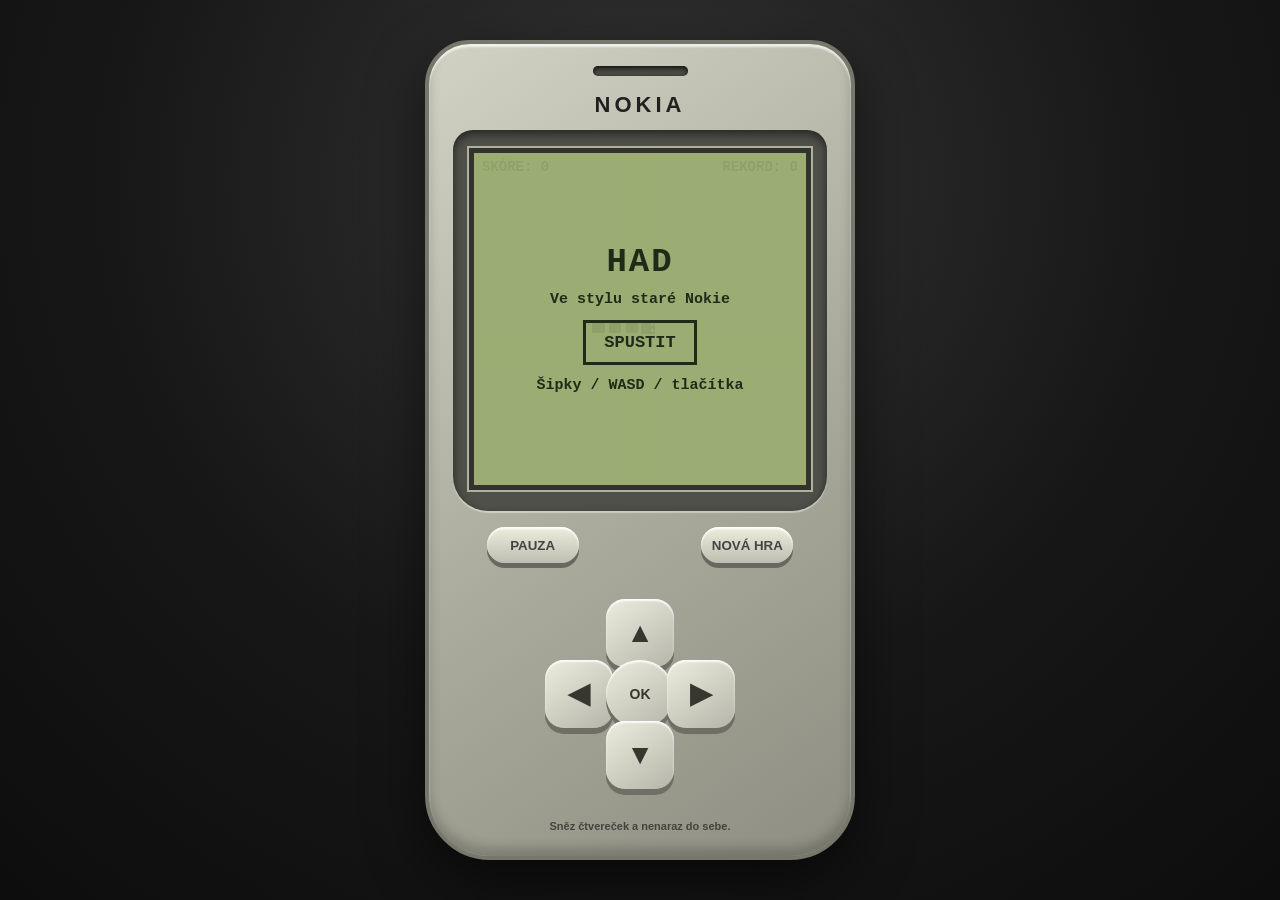
==== index.html @ 5f90bfc3 "Add files via upload" ====
<!DOCTYPE html>
<html lang="cs">
<head>
<meta charset="UTF-8">
<meta name="viewport" content="width=device-width, initial-scale=1.0, maximum-scale=1.0, user-scalable=no">
<title>Nokia Had</title>
<style>
  :root{
    --bg:#1b1b1b;
    --phone:#b8b8aa;
    --phone-dark:#858578;
    --screen:#9dad75;
    --pixel:#1f2b17;
    --btn:#dadad0;
    --btn-shadow:#6f6f65;
  }

  *{box-sizing:border-box;-webkit-tap-highlight-color:transparent}
  html,body{
    margin:0;
    width:100%;
    height:100%;
    background:
      radial-gradient(circle at 50% 20%, #343434 0%, #171717 55%, #0d0d0d 100%);
    font-family:Arial,Helvetica,sans-serif;
    overflow:hidden;
    color:#111;
  }

  body{
    display:flex;
    align-items:center;
    justify-content:center;
    padding:10px;
  }

  .phone{
    width:min(430px, 96vw);
    height:min(820px, 97vh);
    border-radius:45px 45px 65px 65px;
    background:linear-gradient(145deg,#d2d2c4,#a9a99c 55%,#8e8e82);
    box-shadow:
      inset 0 3px 2px rgba(255,255,255,.7),
      inset 0 -8px 12px rgba(0,0,0,.2),
      0 22px 55px rgba(0,0,0,.55);
    border:4px solid #77776c;
    position:relative;
    padding:22px 24px 24px;
    display:flex;
    flex-direction:column;
    align-items:center;
    gap:12px;
  }

  .brand{
    font-weight:900;
    letter-spacing:4px;
    font-size:22px;
    color:#202020;
    margin-top:2px;
  }

  .speaker{
    width:95px;
    height:10px;
    border-radius:10px;
    background:#494943;
    box-shadow:inset 0 2px 4px rgba(0,0,0,.8);
    margin-bottom:2px;
  }

  .screen-shell{
    width:100%;
    background:#50504b;
    border-radius:20px 20px 35px 35px;
    padding:18px 16px 21px;
    box-shadow:
      inset 0 4px 10px rgba(0,0,0,.55),
      0 2px 1px rgba(255,255,255,.4);
  }

  .screen{
    width:100%;
    aspect-ratio:1/1;
    max-height:390px;
    background:var(--screen);
    border:5px solid #31332c;
    box-shadow:
      inset 0 0 18px rgba(34,45,25,.25),
      0 0 0 2px #aeb29c;
    position:relative;
    image-rendering:pixelated;
  }

  canvas{
    width:100%;
    height:100%;
    display:block;
    image-rendering:pixelated;
  }

  .hud{
    position:absolute;
    left:8px;
    right:8px;
    top:6px;
    display:flex;
    justify-content:space-between;
    font-family:"Courier New",monospace;
    font-weight:900;
    color:var(--pixel);
    font-size:14px;
    text-shadow:1px 1px 0 rgba(255,255,255,.18);
    pointer-events:none;
  }

  .overlay{
    position:absolute;
    inset:0;
    display:flex;
    flex-direction:column;
    align-items:center;
    justify-content:center;
    gap:12px;
    background:rgba(157,173,117,.9);
    color:var(--pixel);
    font-family:"Courier New",monospace;
    text-align:center;
    padding:25px;
  }

  .overlay.hidden{display:none}

  .overlay h1{
    margin:0;
    font-size:34px;
    line-height:1;
    letter-spacing:2px;
  }

  .overlay p{
    margin:0;
    font-size:15px;
    font-weight:700;
  }

  .start-btn{
    border:3px solid var(--pixel);
    background:transparent;
    color:var(--pixel);
    font-family:"Courier New",monospace;
    font-weight:900;
    font-size:17px;
    padding:10px 18px;
    cursor:pointer;
  }

  .controls-wrap{
    width:100%;
    flex:1;
    min-height:245px;
    display:flex;
    flex-direction:column;
    justify-content:space-between;
    align-items:center;
    padding-top:4px;
  }

  .softkeys{
    width:82%;
    display:flex;
    justify-content:space-between;
  }

  .softkey{
    width:92px;
    height:36px;
    border-radius:18px;
    border:0;
    background:linear-gradient(#eeeede,#bdbdb1);
    box-shadow:
      0 5px 0 #68685f,
      inset 0 2px 2px rgba(255,255,255,.9);
    font-weight:800;
    color:#444;
    cursor:pointer;
  }

  .dpad{
    width:190px;
    height:190px;
    position:relative;
  }

  .key{
    position:absolute;
    width:68px;
    height:68px;
    border:none;
    border-radius:19px;
    background:linear-gradient(145deg,#ececdf,#b5b5a9);
    box-shadow:
      0 6px 0 var(--btn-shadow),
      inset 0 2px 2px rgba(255,255,255,.9);
    color:#37372f;
    font-size:28px;
    font-weight:900;
    user-select:none;
    cursor:pointer;
    touch-action:manipulation;
  }

  .key:active,.softkey:active{
    transform:translateY(4px);
    box-shadow:
      0 2px 0 var(--btn-shadow),
      inset 0 2px 2px rgba(255,255,255,.9);
  }

  .up{left:61px;top:0}
  .down{left:61px;bottom:0}
  .left{left:0;top:61px}
  .right{right:0;top:61px}
  .center{
    left:61px;
    top:61px;
    border-radius:50%;
    font-size:14px;
  }

  .hint{
    font-size:11px;
    color:#44443d;
    text-align:center;
    font-weight:700;
    margin-top:-4px;
  }

  @media (max-height:700px){
    .phone{
      height:98vh;
      padding:12px 18px 14px;
      gap:7px;
    }
    .brand{font-size:18px}
    .speaker{height:7px}
    .screen-shell{padding:12px 12px 14px}
    .controls-wrap{min-height:205px}
    .dpad{transform:scale(.8);margin-top:-18px;margin-bottom:-18px}
    .softkey{height:30px}
    .hint{font-size:10px}
  }
</style>
</head>
<body>

<div class="phone">
  <div class="speaker"></div>
  <div class="brand">NOKIA</div>

  <div class="screen-shell">
    <div class="screen">
      <canvas id="game" width="300" height="300"></canvas>
      <div class="hud">
        <div>SKÓRE: <span id="score">0</span></div>
        <div>REKORD: <span id="high">0</span></div>
      </div>

      <div class="overlay" id="overlay">
        <h1>HAD</h1>
        <p>Ve stylu staré Nokie</p>
        <button class="start-btn" id="startBtn">SPUSTIT</button>
        <p>Šipky / WASD / tlačítka</p>
      </div>
    </div>
  </div>

  <div class="controls-wrap">
    <div class="softkeys">
      <button class="softkey" id="pauseBtn">PAUZA</button>
      <button class="softkey" id="restartBtn">NOVÁ HRA</button>
    </div>

    <div class="dpad">
      <button class="key up" data-dir="up">▲</button>
      <button class="key left" data-dir="left">◀</button>
      <button class="key center" id="centerBtn">OK</button>
      <button class="key right" data-dir="right">▶</button>
      <button class="key down" data-dir="down">▼</button>
    </div>

    <div class="hint">Sněz čtvereček a nenaraz do sebe.</div>
  </div>
</div>

<script>
(() => {
  const canvas = document.getElementById('game');
  const ctx = canvas.getContext('2d');
  const scoreEl = document.getElementById('score');
  const highEl = document.getElementById('high');
  const overlay = document.getElementById('overlay');
  const startBtn = document.getElementById('startBtn');
  const pauseBtn = document.getElementById('pauseBtn');
  const restartBtn = document.getElementById('restartBtn');
  const centerBtn = document.getElementById('centerBtn');

  const COLS = 20;
  const ROWS = 20;
  const CELL = canvas.width / COLS;
  const BG = '#9dad75';
  const PIXEL = '#1f2b17';

  let snake;
  let dir;
  let nextDir;
  let food;
  let score = 0;
  let high = Number(localStorage.getItem('nokiaSnakeHigh') || 0);
  let running = false;
  let paused = false;
  let timer = null;
  let speed = 145;

  highEl.textContent = high;

  function resetGame() {
    snake = [
      {x: 10, y: 10},
      {x: 9, y: 10},
      {x: 8, y: 10},
      {x: 7, y: 10}
    ];
    dir = {x: 1, y: 0};
    nextDir = {...dir};
    score = 0;
    speed = 145;
    scoreEl.textContent = score;
    placeFood();
    draw();
  }

  function placeFood() {
    let candidate;
    do {
      candidate = {
        x: Math.floor(Math.random() * COLS),
        y: Math.floor(Math.random() * ROWS)
      };
    } while (snake && snake.some(s => s.x === candidate.x && s.y === candidate.y));
    food = candidate;
  }

  function startGame() {
    resetGame();
    running = true;
    paused = false;
    overlay.classList.add('hidden');
    pauseBtn.textContent = 'PAUZA';
    restartLoop();
  }

  function restartLoop() {
    clearInterval(timer);
    timer = setInterval(tick, speed);
  }

  function tick() {
    if (!running || paused) return;

    dir = nextDir;
    const head = {
      x: snake[0].x + dir.x,
      y: snake[0].y + dir.y
    };

    // Klasický Nokia styl: náraz do zdi = konec.
    if (head.x < 0 || head.x >= COLS || head.y < 0 || head.y >= ROWS) {
      return gameOver();
    }

    // Je dovoleno vstoupit na poslední článek ocasu, pokud se právě neposouváme s růstem.
    const eating = head.x === food.x && head.y === food.y;
    const bodyToCheck = eating ? snake : snake.slice(0, -1);

    if (bodyToCheck.some(s => s.x === head.x && s.y === head.y)) {
      return gameOver();
    }

    snake.unshift(head);

    if (eating) {
      score += 10;
      scoreEl.textContent = score;
      placeFood();

      const newSpeed = Math.max(65, 145 - Math.floor(score / 50) * 8);
      if (newSpeed !== speed) {
        speed = newSpeed;
        restartLoop();
      }
    } else {
      snake.pop();
    }

    draw();
  }

  function gameOver() {
    running = false;
    clearInterval(timer);

    if (score > high) {
      high = score;
      localStorage.setItem('nokiaSnakeHigh', high);
      highEl.textContent = high;
    }

    overlay.innerHTML = `
      <h1>KONEC</h1>
      <p>Skóre: ${score}</p>
      <p>Rekord: ${high}</p>
      <button class="start-btn" id="againBtn">ZNOVU</button>
      <p>Stejně jako na Nokii.</p>
    `;
    overlay.classList.remove('hidden');
    document.getElementById('againBtn').addEventListener('click', startGame);
  }

  function togglePause() {
    if (!running) {
      startGame();
      return;
    }
    paused = !paused;
    pauseBtn.textContent = paused ? 'POKRAČOVAT' : 'PAUZA';
  }

  function setDirection(name) {
    const dirs = {
      up: {x:0,y:-1},
      down: {x:0,y:1},
      left: {x:-1,y:0},
      right: {x:1,y:0}
    };
    const wanted = dirs[name];
    if (!wanted) return;

    // zákaz otočení o 180°
    if (wanted.x === -dir.x && wanted.y === -dir.y) return;
    nextDir = wanted;
  }

  function drawPixelRect(x, y, w, h, inset=2) {
    ctx.fillStyle = PIXEL;
    ctx.fillRect(
      x * CELL + inset,
      y * CELL + inset,
      w * CELL - inset * 2,
      h * CELL - inset * 2
    );
  }

  function draw() {
    ctx.fillStyle = BG;
    ctx.fillRect(0, 0, canvas.width, canvas.height);

    // jemný LCD raster
    ctx.strokeStyle = 'rgba(31,43,23,.07)';
    ctx.lineWidth = 1;
    for(let x=0;x<=COLS;x++){
      ctx.beginPath();
      ctx.moveTo(x*CELL,0);
      ctx.lineTo(x*CELL,canvas.height);
      ctx.stroke();
    }
    for(let y=0;y<=ROWS;y++){
      ctx.beginPath();
      ctx.moveTo(0,y*CELL);
      ctx.lineTo(canvas.width,y*CELL);
      ctx.stroke();
    }

    // jídlo
    drawPixelRect(food.x, food.y, 1, 1, 3);

    // had
    snake.forEach((part, i) => {
      const inset = i === 0 ? 1 : 2;
      drawPixelRect(part.x, part.y, 1, 1, inset);
    });

    // oči na hlavě
    const h = snake[0];
    ctx.fillStyle = BG;
    const eye = 2.5;
    if (dir.x === 1) {
      ctx.fillRect(h.x*CELL + CELL-5, h.y*CELL+3, eye, eye);
      ctx.fillRect(h.x*CELL + CELL-5, h.y*CELL+CELL-6, eye, eye);
    } else if (dir.x === -1) {
      ctx.fillRect(h.x*CELL + 2, h.y*CELL+3, eye, eye);
      ctx.fillRect(h.x*CELL + 2, h.y*CELL+CELL-6, eye, eye);
    } else if (dir.y === -1) {
      ctx.fillRect(h.x*CELL + 3, h.y*CELL+2, eye, eye);
      ctx.fillRect(h.x*CELL + CELL-6, h.y*CELL+2, eye, eye);
    } else {
      ctx.fillRect(h.x*CELL + 3, h.y*CELL+CELL-5, eye, eye);
      ctx.fillRect(h.x*CELL + CELL-6, h.y*CELL+CELL-5, eye, eye);
    }
  }

  document.querySelectorAll('[data-dir]').forEach(btn => {
    btn.addEventListener('pointerdown', e => {
      e.preventDefault();
      setDirection(btn.dataset.dir);
    });
  });

  document.addEventListener('keydown', e => {
    const key = e.key.toLowerCase();
    if (['arrowup','w'].includes(key)) setDirection('up');
    else if (['arrowdown','s'].includes(key)) setDirection('down');
    else if (['arrowleft','a'].includes(key)) setDirection('left');
    else if (['arrowright','d'].includes(key)) setDirection('right');
    else if (key === ' ' || key === 'enter') togglePause();
  });

  let touchStartX = 0;
  let touchStartY = 0;

  canvas.addEventListener('touchstart', e => {
    const t = e.changedTouches[0];
    touchStartX = t.clientX;
    touchStartY = t.clientY;
  }, {passive:true});

  canvas.addEventListener('touchend', e => {
    const t = e.changedTouches[0];
    const dx = t.clientX - touchStartX;
    const dy = t.clientY - touchStartY;

    if (Math.max(Math.abs(dx), Math.abs(dy)) < 20) return;

    if (Math.abs(dx) > Math.abs(dy)) {
      setDirection(dx > 0 ? 'right' : 'left');
    } else {
      setDirection(dy > 0 ? 'down' : 'up');
    }
  }, {passive:true});

  startBtn.addEventListener('click', startGame);
  restartBtn.addEventListener('click', startGame);
  pauseBtn.addEventListener('click', togglePause);
  centerBtn.addEventListener('click', togglePause);

  resetGame();
})();
</script>
</body>
</html>
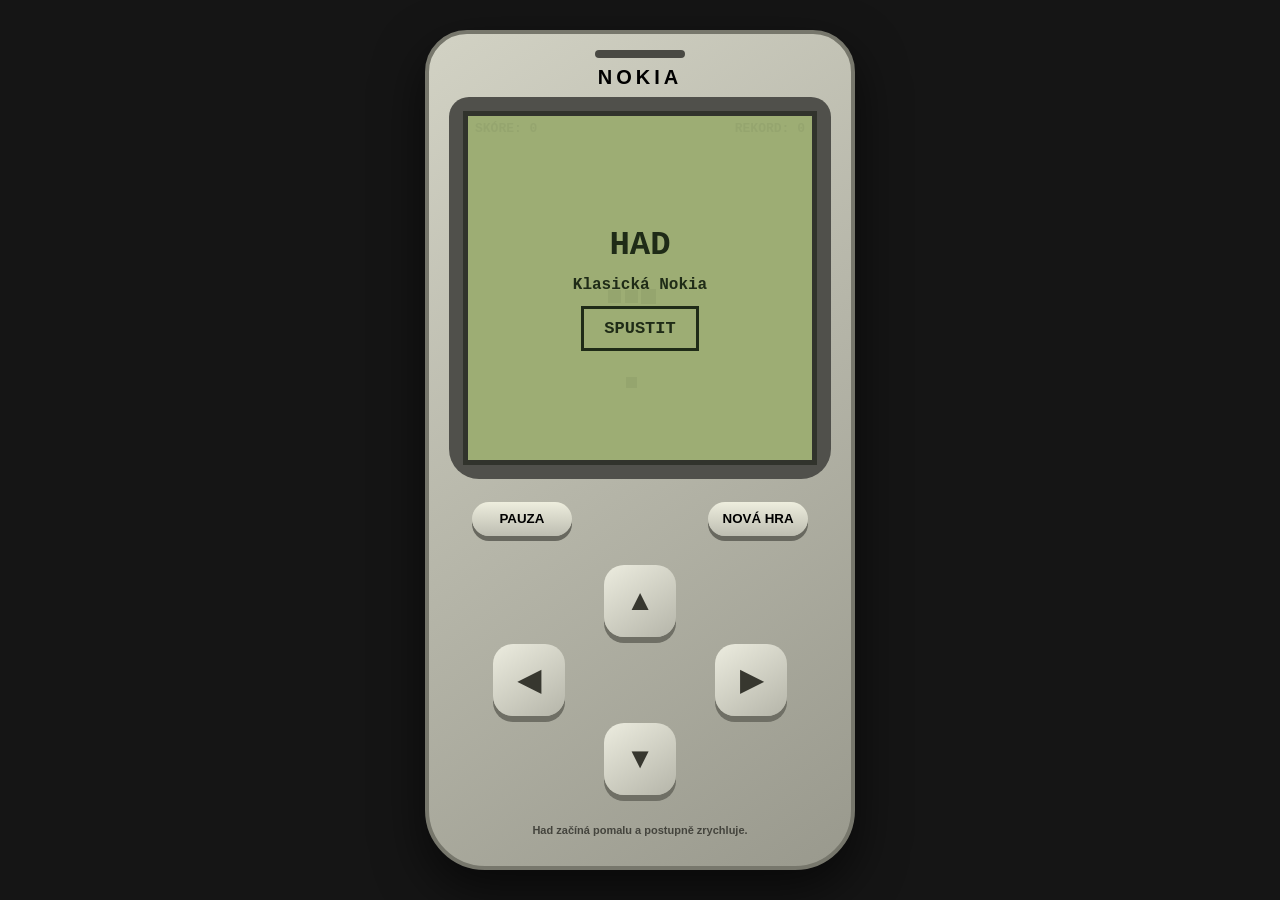
==== commit 8fcdd1c0: "Add files via upload" ====
--- a/index.html
+++ b/index.html
@@ -2,559 +2,75 @@
 <html lang="cs">
 <head>
 <meta charset="UTF-8">
-<meta name="viewport" content="width=device-width, initial-scale=1.0, maximum-scale=1.0, user-scalable=no">
+<meta name="viewport" content="width=device-width,initial-scale=1,maximum-scale=1,user-scalable=no">
 <title>Nokia Had</title>
 <style>
-  :root{
-    --bg:#1b1b1b;
-    --phone:#b8b8aa;
-    --phone-dark:#858578;
-    --screen:#9dad75;
-    --pixel:#1f2b17;
-    --btn:#dadad0;
-    --btn-shadow:#6f6f65;
-  }
-
-  *{box-sizing:border-box;-webkit-tap-highlight-color:transparent}
-  html,body{
-    margin:0;
-    width:100%;
-    height:100%;
-    background:
-      radial-gradient(circle at 50% 20%, #343434 0%, #171717 55%, #0d0d0d 100%);
-    font-family:Arial,Helvetica,sans-serif;
-    overflow:hidden;
-    color:#111;
-  }
-
-  body{
-    display:flex;
-    align-items:center;
-    justify-content:center;
-    padding:10px;
-  }
-
-  .phone{
-    width:min(430px, 96vw);
-    height:min(820px, 97vh);
-    border-radius:45px 45px 65px 65px;
-    background:linear-gradient(145deg,#d2d2c4,#a9a99c 55%,#8e8e82);
-    box-shadow:
-      inset 0 3px 2px rgba(255,255,255,.7),
-      inset 0 -8px 12px rgba(0,0,0,.2),
-      0 22px 55px rgba(0,0,0,.55);
-    border:4px solid #77776c;
-    position:relative;
-    padding:22px 24px 24px;
-    display:flex;
-    flex-direction:column;
-    align-items:center;
-    gap:12px;
-  }
-
-  .brand{
-    font-weight:900;
-    letter-spacing:4px;
-    font-size:22px;
-    color:#202020;
-    margin-top:2px;
-  }
-
-  .speaker{
-    width:95px;
-    height:10px;
-    border-radius:10px;
-    background:#494943;
-    box-shadow:inset 0 2px 4px rgba(0,0,0,.8);
-    margin-bottom:2px;
-  }
-
-  .screen-shell{
-    width:100%;
-    background:#50504b;
-    border-radius:20px 20px 35px 35px;
-    padding:18px 16px 21px;
-    box-shadow:
-      inset 0 4px 10px rgba(0,0,0,.55),
-      0 2px 1px rgba(255,255,255,.4);
-  }
-
-  .screen{
-    width:100%;
-    aspect-ratio:1/1;
-    max-height:390px;
-    background:var(--screen);
-    border:5px solid #31332c;
-    box-shadow:
-      inset 0 0 18px rgba(34,45,25,.25),
-      0 0 0 2px #aeb29c;
-    position:relative;
-    image-rendering:pixelated;
-  }
-
-  canvas{
-    width:100%;
-    height:100%;
-    display:block;
-    image-rendering:pixelated;
-  }
-
-  .hud{
-    position:absolute;
-    left:8px;
-    right:8px;
-    top:6px;
-    display:flex;
-    justify-content:space-between;
-    font-family:"Courier New",monospace;
-    font-weight:900;
-    color:var(--pixel);
-    font-size:14px;
-    text-shadow:1px 1px 0 rgba(255,255,255,.18);
-    pointer-events:none;
-  }
-
-  .overlay{
-    position:absolute;
-    inset:0;
-    display:flex;
-    flex-direction:column;
-    align-items:center;
-    justify-content:center;
-    gap:12px;
-    background:rgba(157,173,117,.9);
-    color:var(--pixel);
-    font-family:"Courier New",monospace;
-    text-align:center;
-    padding:25px;
-  }
-
-  .overlay.hidden{display:none}
-
-  .overlay h1{
-    margin:0;
-    font-size:34px;
-    line-height:1;
-    letter-spacing:2px;
-  }
-
-  .overlay p{
-    margin:0;
-    font-size:15px;
-    font-weight:700;
-  }
-
-  .start-btn{
-    border:3px solid var(--pixel);
-    background:transparent;
-    color:var(--pixel);
-    font-family:"Courier New",monospace;
-    font-weight:900;
-    font-size:17px;
-    padding:10px 18px;
-    cursor:pointer;
-  }
-
-  .controls-wrap{
-    width:100%;
-    flex:1;
-    min-height:245px;
-    display:flex;
-    flex-direction:column;
-    justify-content:space-between;
-    align-items:center;
-    padding-top:4px;
-  }
-
-  .softkeys{
-    width:82%;
-    display:flex;
-    justify-content:space-between;
-  }
-
-  .softkey{
-    width:92px;
-    height:36px;
-    border-radius:18px;
-    border:0;
-    background:linear-gradient(#eeeede,#bdbdb1);
-    box-shadow:
-      0 5px 0 #68685f,
-      inset 0 2px 2px rgba(255,255,255,.9);
-    font-weight:800;
-    color:#444;
-    cursor:pointer;
-  }
-
-  .dpad{
-    width:190px;
-    height:190px;
-    position:relative;
-  }
-
-  .key{
-    position:absolute;
-    width:68px;
-    height:68px;
-    border:none;
-    border-radius:19px;
-    background:linear-gradient(145deg,#ececdf,#b5b5a9);
-    box-shadow:
-      0 6px 0 var(--btn-shadow),
-      inset 0 2px 2px rgba(255,255,255,.9);
-    color:#37372f;
-    font-size:28px;
-    font-weight:900;
-    user-select:none;
-    cursor:pointer;
-    touch-action:manipulation;
-  }
-
-  .key:active,.softkey:active{
-    transform:translateY(4px);
-    box-shadow:
-      0 2px 0 var(--btn-shadow),
-      inset 0 2px 2px rgba(255,255,255,.9);
-  }
-
-  .up{left:61px;top:0}
-  .down{left:61px;bottom:0}
-  .left{left:0;top:61px}
-  .right{right:0;top:61px}
-  .center{
-    left:61px;
-    top:61px;
-    border-radius:50%;
-    font-size:14px;
-  }
-
-  .hint{
-    font-size:11px;
-    color:#44443d;
-    text-align:center;
-    font-weight:700;
-    margin-top:-4px;
-  }
-
-  @media (max-height:700px){
-    .phone{
-      height:98vh;
-      padding:12px 18px 14px;
-      gap:7px;
-    }
-    .brand{font-size:18px}
-    .speaker{height:7px}
-    .screen-shell{padding:12px 12px 14px}
-    .controls-wrap{min-height:205px}
-    .dpad{transform:scale(.8);margin-top:-18px;margin-bottom:-18px}
-    .softkey{height:30px}
-    .hint{font-size:10px}
-  }
+*{box-sizing:border-box;-webkit-tap-highlight-color:transparent}
+html,body{margin:0;width:100%;height:100%;overflow:hidden;background:#151515;font-family:Arial,sans-serif}
+body{display:flex;justify-content:center;align-items:center;padding:8px}
+.phone{width:min(430px,97vw);height:min(840px,98vh);padding:16px 20px;border:4px solid #77776c;border-radius:42px 42px 60px 60px;background:linear-gradient(145deg,#d2d2c4,#99998d);box-shadow:0 20px 50px #0009;display:flex;flex-direction:column;align-items:center;gap:8px}
+.speaker{width:90px;height:8px;background:#494943;border-radius:8px}
+.brand{font-size:20px;font-weight:900;letter-spacing:4px}
+.screen-shell{width:100%;background:#50504b;border-radius:20px 20px 30px 30px;padding:14px}
+.screen{width:100%;aspect-ratio:1;background:#9dad75;border:5px solid #31332c;position:relative;overflow:hidden}
+canvas{width:100%;height:100%;display:block;image-rendering:pixelated}
+.hud{position:absolute;left:7px;right:7px;top:5px;display:flex;justify-content:space-between;font:900 13px "Courier New";color:#1f2b17;pointer-events:none}
+.overlay{position:absolute;inset:0;background:#9dad75eF;display:flex;flex-direction:column;align-items:center;justify-content:center;gap:12px;color:#1f2b17;font-family:"Courier New";text-align:center}
+.overlay.hidden{display:none}.overlay h1{font-size:34px;margin:0}.overlay p{font-weight:bold;margin:0}
+.start{padding:10px 20px;border:3px solid #1f2b17;background:transparent;color:#1f2b17;font:bold 17px "Courier New"}
+.controls{width:100%;flex:1;display:flex;flex-direction:column;align-items:center;justify-content:space-around;min-height:300px}
+.softkeys{width:88%;display:flex;justify-content:space-between}
+.soft{width:100px;height:34px;border:0;border-radius:17px;background:linear-gradient(#eeeede,#bdbdb1);box-shadow:0 5px #68685f;font-weight:bold}
+.dpad{width:330px;height:230px;position:relative}
+.key{position:absolute;width:72px;height:72px;border:0;border-radius:20px;background:linear-gradient(145deg,#ececdf,#b5b5a9);box-shadow:0 6px #6f6f65;color:#37372f;font-size:29px;font-weight:900;touch-action:manipulation}
+.key:active,.soft:active{transform:translateY(4px);box-shadow:0 2px #6f6f65}
+.up{left:129px;top:0}
+.down{left:129px;bottom:0}
+.left{left:18px;top:79px}
+.right{right:18px;top:79px}
+.hint{font-size:11px;font-weight:bold;color:#44443d;text-align:center}
+@media(max-height:730px){
+.phone{padding:9px 15px;gap:4px}.screen-shell{padding:9px}.controls{min-height:235px}.dpad{transform:scale(.82);margin:-12px 0}.soft{height:29px}.hint{font-size:9px}
+}
 </style>
 </head>
 <body>
-
 <div class="phone">
-  <div class="speaker"></div>
-  <div class="brand">NOKIA</div>
-
-  <div class="screen-shell">
-    <div class="screen">
-      <canvas id="game" width="300" height="300"></canvas>
-      <div class="hud">
-        <div>SKÓRE: <span id="score">0</span></div>
-        <div>REKORD: <span id="high">0</span></div>
-      </div>
-
-      <div class="overlay" id="overlay">
-        <h1>HAD</h1>
-        <p>Ve stylu staré Nokie</p>
-        <button class="start-btn" id="startBtn">SPUSTIT</button>
-        <p>Šipky / WASD / tlačítka</p>
-      </div>
-    </div>
-  </div>
-
-  <div class="controls-wrap">
-    <div class="softkeys">
-      <button class="softkey" id="pauseBtn">PAUZA</button>
-      <button class="softkey" id="restartBtn">NOVÁ HRA</button>
-    </div>
-
-    <div class="dpad">
-      <button class="key up" data-dir="up">▲</button>
-      <button class="key left" data-dir="left">◀</button>
-      <button class="key center" id="centerBtn">OK</button>
-      <button class="key right" data-dir="right">▶</button>
-      <button class="key down" data-dir="down">▼</button>
-    </div>
-
-    <div class="hint">Sněz čtvereček a nenaraz do sebe.</div>
-  </div>
+<div class="speaker"></div><div class="brand">NOKIA</div>
+<div class="screen-shell"><div class="screen">
+<canvas id="game" width="300" height="300"></canvas>
+<div class="hud"><span>SKÓRE: <b id="score">0</b></span><span>REKORD: <b id="high">0</b></span></div>
+<div class="overlay" id="overlay"><h1>HAD</h1><p>Klasická Nokia</p><button class="start" id="start">SPUSTIT</button></div>
+</div></div>
+<div class="controls">
+<div class="softkeys"><button class="soft" id="pause">PAUZA</button><button class="soft" id="restart">NOVÁ HRA</button></div>
+<div class="dpad">
+<button class="key up" data-d="up">▲</button>
+<button class="key left" data-d="left">◀</button>
+<button class="key right" data-d="right">▶</button>
+<button class="key down" data-d="down">▼</button>
 </div>
-
+<div class="hint">Had začíná pomalu a postupně zrychluje.</div>
+</div></div>
 <script>
-(() => {
-  const canvas = document.getElementById('game');
-  const ctx = canvas.getContext('2d');
-  const scoreEl = document.getElementById('score');
-  const highEl = document.getElementById('high');
-  const overlay = document.getElementById('overlay');
-  const startBtn = document.getElementById('startBtn');
-  const pauseBtn = document.getElementById('pauseBtn');
-  const restartBtn = document.getElementById('restartBtn');
-  const centerBtn = document.getElementById('centerBtn');
-
-  const COLS = 20;
-  const ROWS = 20;
-  const CELL = canvas.width / COLS;
-  const BG = '#9dad75';
-  const PIXEL = '#1f2b17';
-
-  let snake;
-  let dir;
-  let nextDir;
-  let food;
-  let score = 0;
-  let high = Number(localStorage.getItem('nokiaSnakeHigh') || 0);
-  let running = false;
-  let paused = false;
-  let timer = null;
-  let speed = 145;
-
-  highEl.textContent = high;
-
-  function resetGame() {
-    snake = [
-      {x: 10, y: 10},
-      {x: 9, y: 10},
-      {x: 8, y: 10},
-      {x: 7, y: 10}
-    ];
-    dir = {x: 1, y: 0};
-    nextDir = {...dir};
-    score = 0;
-    speed = 145;
-    scoreEl.textContent = score;
-    placeFood();
-    draw();
-  }
-
-  function placeFood() {
-    let candidate;
-    do {
-      candidate = {
-        x: Math.floor(Math.random() * COLS),
-        y: Math.floor(Math.random() * ROWS)
-      };
-    } while (snake && snake.some(s => s.x === candidate.x && s.y === candidate.y));
-    food = candidate;
-  }
-
-  function startGame() {
-    resetGame();
-    running = true;
-    paused = false;
-    overlay.classList.add('hidden');
-    pauseBtn.textContent = 'PAUZA';
-    restartLoop();
-  }
-
-  function restartLoop() {
-    clearInterval(timer);
-    timer = setInterval(tick, speed);
-  }
-
-  function tick() {
-    if (!running || paused) return;
-
-    dir = nextDir;
-    const head = {
-      x: snake[0].x + dir.x,
-      y: snake[0].y + dir.y
-    };
-
-    // Klasický Nokia styl: náraz do zdi = konec.
-    if (head.x < 0 || head.x >= COLS || head.y < 0 || head.y >= ROWS) {
-      return gameOver();
-    }
-
-    // Je dovoleno vstoupit na poslední článek ocasu, pokud se právě neposouváme s růstem.
-    const eating = head.x === food.x && head.y === food.y;
-    const bodyToCheck = eating ? snake : snake.slice(0, -1);
-
-    if (bodyToCheck.some(s => s.x === head.x && s.y === head.y)) {
-      return gameOver();
-    }
-
-    snake.unshift(head);
-
-    if (eating) {
-      score += 10;
-      scoreEl.textContent = score;
-      placeFood();
-
-      const newSpeed = Math.max(65, 145 - Math.floor(score / 50) * 8);
-      if (newSpeed !== speed) {
-        speed = newSpeed;
-        restartLoop();
-      }
-    } else {
-      snake.pop();
-    }
-
-    draw();
-  }
-
-  function gameOver() {
-    running = false;
-    clearInterval(timer);
-
-    if (score > high) {
-      high = score;
-      localStorage.setItem('nokiaSnakeHigh', high);
-      highEl.textContent = high;
-    }
-
-    overlay.innerHTML = `
-      <h1>KONEC</h1>
-      <p>Skóre: ${score}</p>
-      <p>Rekord: ${high}</p>
-      <button class="start-btn" id="againBtn">ZNOVU</button>
-      <p>Stejně jako na Nokii.</p>
-    `;
-    overlay.classList.remove('hidden');
-    document.getElementById('againBtn').addEventListener('click', startGame);
-  }
-
-  function togglePause() {
-    if (!running) {
-      startGame();
-      return;
-    }
-    paused = !paused;
-    pauseBtn.textContent = paused ? 'POKRAČOVAT' : 'PAUZA';
-  }
-
-  function setDirection(name) {
-    const dirs = {
-      up: {x:0,y:-1},
-      down: {x:0,y:1},
-      left: {x:-1,y:0},
-      right: {x:1,y:0}
-    };
-    const wanted = dirs[name];
-    if (!wanted) return;
-
-    // zákaz otočení o 180°
-    if (wanted.x === -dir.x && wanted.y === -dir.y) return;
-    nextDir = wanted;
-  }
-
-  function drawPixelRect(x, y, w, h, inset=2) {
-    ctx.fillStyle = PIXEL;
-    ctx.fillRect(
-      x * CELL + inset,
-      y * CELL + inset,
-      w * CELL - inset * 2,
-      h * CELL - inset * 2
-    );
-  }
-
-  function draw() {
-    ctx.fillStyle = BG;
-    ctx.fillRect(0, 0, canvas.width, canvas.height);
-
-    // jemný LCD raster
-    ctx.strokeStyle = 'rgba(31,43,23,.07)';
-    ctx.lineWidth = 1;
-    for(let x=0;x<=COLS;x++){
-      ctx.beginPath();
-      ctx.moveTo(x*CELL,0);
-      ctx.lineTo(x*CELL,canvas.height);
-      ctx.stroke();
-    }
-    for(let y=0;y<=ROWS;y++){
-      ctx.beginPath();
-      ctx.moveTo(0,y*CELL);
-      ctx.lineTo(canvas.width,y*CELL);
-      ctx.stroke();
-    }
-
-    // jídlo
-    drawPixelRect(food.x, food.y, 1, 1, 3);
-
-    // had
-    snake.forEach((part, i) => {
-      const inset = i === 0 ? 1 : 2;
-      drawPixelRect(part.x, part.y, 1, 1, inset);
-    });
-
-    // oči na hlavě
-    const h = snake[0];
-    ctx.fillStyle = BG;
-    const eye = 2.5;
-    if (dir.x === 1) {
-      ctx.fillRect(h.x*CELL + CELL-5, h.y*CELL+3, eye, eye);
-      ctx.fillRect(h.x*CELL + CELL-5, h.y*CELL+CELL-6, eye, eye);
-    } else if (dir.x === -1) {
-      ctx.fillRect(h.x*CELL + 2, h.y*CELL+3, eye, eye);
-      ctx.fillRect(h.x*CELL + 2, h.y*CELL+CELL-6, eye, eye);
-    } else if (dir.y === -1) {
-      ctx.fillRect(h.x*CELL + 3, h.y*CELL+2, eye, eye);
-      ctx.fillRect(h.x*CELL + CELL-6, h.y*CELL+2, eye, eye);
-    } else {
-      ctx.fillRect(h.x*CELL + 3, h.y*CELL+CELL-5, eye, eye);
-      ctx.fillRect(h.x*CELL + CELL-6, h.y*CELL+CELL-5, eye, eye);
-    }
-  }
-
-  document.querySelectorAll('[data-dir]').forEach(btn => {
-    btn.addEventListener('pointerdown', e => {
-      e.preventDefault();
-      setDirection(btn.dataset.dir);
-    });
-  });
-
-  document.addEventListener('keydown', e => {
-    const key = e.key.toLowerCase();
-    if (['arrowup','w'].includes(key)) setDirection('up');
-    else if (['arrowdown','s'].includes(key)) setDirection('down');
-    else if (['arrowleft','a'].includes(key)) setDirection('left');
-    else if (['arrowright','d'].includes(key)) setDirection('right');
-    else if (key === ' ' || key === 'enter') togglePause();
-  });
-
-  let touchStartX = 0;
-  let touchStartY = 0;
-
-  canvas.addEventListener('touchstart', e => {
-    const t = e.changedTouches[0];
-    touchStartX = t.clientX;
-    touchStartY = t.clientY;
-  }, {passive:true});
-
-  canvas.addEventListener('touchend', e => {
-    const t = e.changedTouches[0];
-    const dx = t.clientX - touchStartX;
-    const dy = t.clientY - touchStartY;
-
-    if (Math.max(Math.abs(dx), Math.abs(dy)) < 20) return;
-
-    if (Math.abs(dx) > Math.abs(dy)) {
-      setDirection(dx > 0 ? 'right' : 'left');
-    } else {
-      setDirection(dy > 0 ? 'down' : 'up');
-    }
-  }, {passive:true});
-
-  startBtn.addEventListener('click', startGame);
-  restartBtn.addEventListener('click', startGame);
-  pauseBtn.addEventListener('click', togglePause);
-  centerBtn.addEventListener('click', togglePause);
-
-  resetGame();
+(()=>{
+const c=document.getElementById("game"),x=c.getContext("2d"),S=20,C=c.width/S;
+const scoreE=document.getElementById("score"),highE=document.getElementById("high"),ov=document.getElementById("overlay");
+let snake,dir,next,food,score=0,high=+(localStorage.nokiaSnakeHigh||0),run=false,pause=false,timer,speed=420;
+highE.textContent=high;
+function foodNew(){do{food={x:Math.floor(Math.random()*S),y:Math.floor(Math.random()*S)}}while(snake.some(p=>p.x===food.x&&p.y===food.y))}
+function reset(){snake=[{x:10,y:10},{x:9,y:10},{x:8,y:10}];dir={x:1,y:0};next={...dir};score=0;speed=420;scoreE.textContent=0;foodNew();draw()}
+function loop(){clearInterval(timer);timer=setInterval(tick,speed)}
+function start(){reset();run=true;pause=false;ov.classList.add("hidden");document.getElementById("pause").textContent="PAUZA";loop()}
+function tick(){if(!run||pause)return;dir=next;let h={x:snake[0].x+dir.x,y:snake[0].y+dir.y};if(h.x<0||h.x>=S||h.y<0||h.y>=S)return over();let eat=h.x===food.x&&h.y===food.y,body=eat?snake:snake.slice(0,-1);if(body.some(p=>p.x===h.x&&p.y===h.y))return over();snake.unshift(h);if(eat){score+=10;scoreE.textContent=score;foodNew();let ns=Math.max(110,420-Math.floor(score/50)*20);if(ns!==speed){speed=ns;loop()}}else snake.pop();draw()}
+function over(){run=false;clearInterval(timer);if(score>high){high=score;localStorage.nokiaSnakeHigh=high;highE.textContent=high}ov.innerHTML=`<h1>KONEC</h1><p>Skóre: ${score}</p><p>Rekord: ${high}</p><button class="start" id="again">ZNOVU</button>`;ov.classList.remove("hidden");document.getElementById("again").onclick=start}
+function setD(n){let d={up:{x:0,y:-1},down:{x:0,y:1},left:{x:-1,y:0},right:{x:1,y:0}}[n];if(d.x===-dir.x&&d.y===-dir.y)return;next=d}
+function draw(){x.fillStyle="#9dad75";x.fillRect(0,0,c.width,c.height);x.fillStyle="#1f2b17";x.fillRect(food.x*C+3,food.y*C+3,C-6,C-6);snake.forEach((p,i)=>x.fillRect(p.x*C+(i?2:1),p.y*C+(i?2:1),C-(i?4:2),C-(i?4:2)))}
+document.querySelectorAll("[data-d]").forEach(b=>b.onpointerdown=e=>{e.preventDefault();setD(b.dataset.d)});
+document.onkeydown=e=>{let k=e.key.toLowerCase();if(k==="arrowup"||k==="w")setD("up");if(k==="arrowdown"||k==="s")setD("down");if(k==="arrowleft"||k==="a")setD("left");if(k==="arrowright"||k==="d")setD("right")};
+document.getElementById("start").onclick=start;document.getElementById("restart").onclick=start;
+document.getElementById("pause").onclick=()=>{if(!run)return start();pause=!pause;document.getElementById("pause").textContent=pause?"POKRAČOVAT":"PAUZA"};
+reset();
 })();
 </script>
-</body>
-</html>
+</body></html>
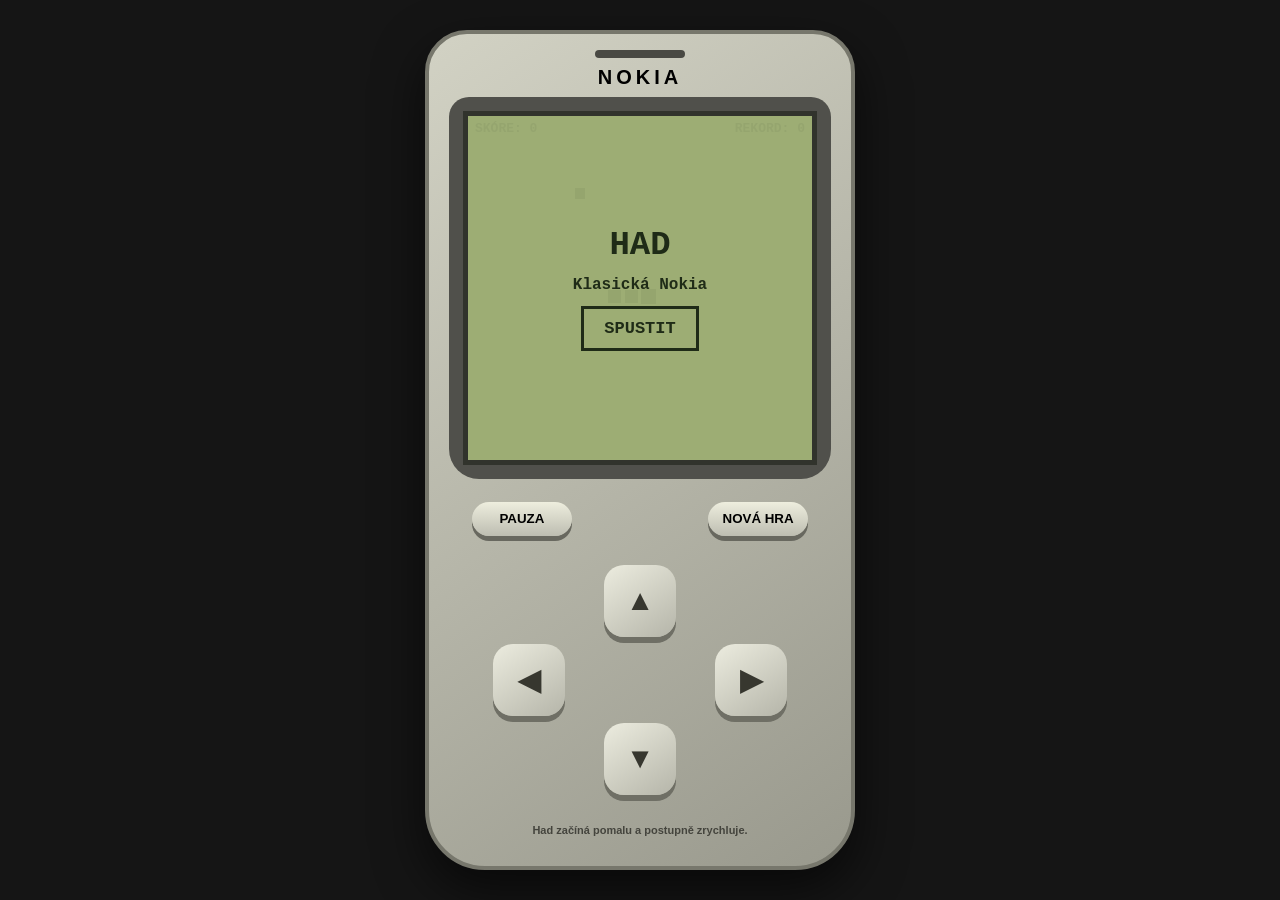
==== commit 257ed57a: "Add files via upload" ====
--- a/index.html
+++ b/index.html
@@ -62,7 +62,7 @@
 function reset(){snake=[{x:10,y:10},{x:9,y:10},{x:8,y:10}];dir={x:1,y:0};next={...dir};score=0;speed=420;scoreE.textContent=0;foodNew();draw()}
 function loop(){clearInterval(timer);timer=setInterval(tick,speed)}
 function start(){reset();run=true;pause=false;ov.classList.add("hidden");document.getElementById("pause").textContent="PAUZA";loop()}
-function tick(){if(!run||pause)return;dir=next;let h={x:snake[0].x+dir.x,y:snake[0].y+dir.y};if(h.x<0||h.x>=S||h.y<0||h.y>=S)return over();let eat=h.x===food.x&&h.y===food.y,body=eat?snake:snake.slice(0,-1);if(body.some(p=>p.x===h.x&&p.y===h.y))return over();snake.unshift(h);if(eat){score+=10;scoreE.textContent=score;foodNew();let ns=Math.max(110,420-Math.floor(score/50)*20);if(ns!==speed){speed=ns;loop()}}else snake.pop();draw()}
+function tick(){if(!run||pause)return;dir=next;let h={x:snake[0].x+dir.x,y:snake[0].y+dir.y};h.x=(h.x+S)%S;h.y=(h.y+S)%S;let eat=h.x===food.x&&h.y===food.y,body=eat?snake:snake.slice(0,-1);if(body.some(p=>p.x===h.x&&p.y===h.y))return over();snake.unshift(h);if(eat){score+=10;scoreE.textContent=score;foodNew();let ns=Math.max(110,420-Math.floor(score/50)*20);if(ns!==speed){speed=ns;loop()}}else snake.pop();draw()}
 function over(){run=false;clearInterval(timer);if(score>high){high=score;localStorage.nokiaSnakeHigh=high;highE.textContent=high}ov.innerHTML=`<h1>KONEC</h1><p>Skóre: ${score}</p><p>Rekord: ${high}</p><button class="start" id="again">ZNOVU</button>`;ov.classList.remove("hidden");document.getElementById("again").onclick=start}
 function setD(n){let d={up:{x:0,y:-1},down:{x:0,y:1},left:{x:-1,y:0},right:{x:1,y:0}}[n];if(d.x===-dir.x&&d.y===-dir.y)return;next=d}
 function draw(){x.fillStyle="#9dad75";x.fillRect(0,0,c.width,c.height);x.fillStyle="#1f2b17";x.fillRect(food.x*C+3,food.y*C+3,C-6,C-6);snake.forEach((p,i)=>x.fillRect(p.x*C+(i?2:1),p.y*C+(i?2:1),C-(i?4:2),C-(i?4:2)))}
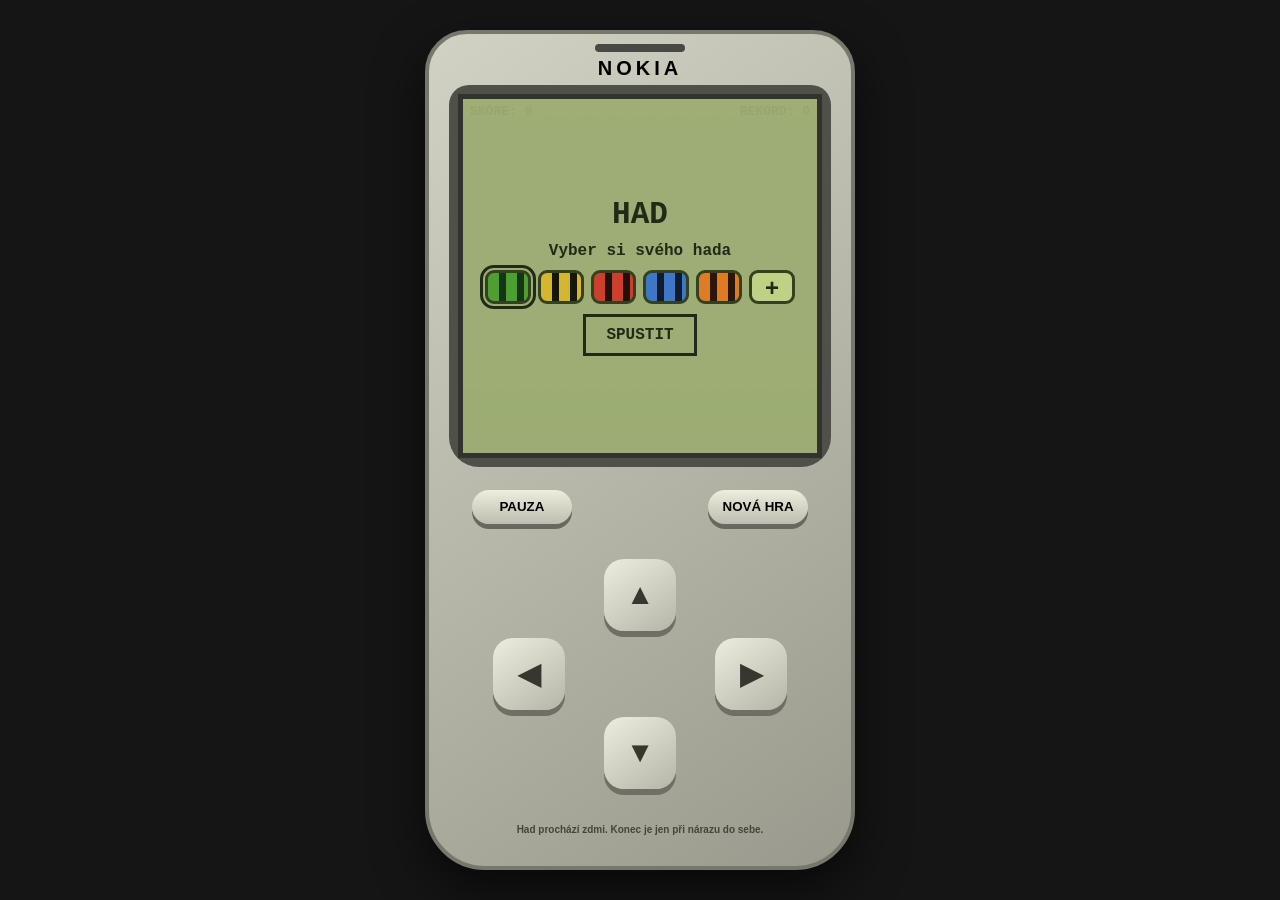
==== commit e8d4cc84: "Add files via upload" ====
--- a/index.html
+++ b/index.html
@@ -1,76 +1,63 @@
-<!DOCTYPE html>
+<!doctype html>
 <html lang="cs">
 <head>
-<meta charset="UTF-8">
-<meta name="viewport" content="width=device-width,initial-scale=1,maximum-scale=1,user-scalable=no">
-<title>Nokia Had</title>
-<style>
-*{box-sizing:border-box;-webkit-tap-highlight-color:transparent}
-html,body{margin:0;width:100%;height:100%;overflow:hidden;background:#151515;font-family:Arial,sans-serif}
-body{display:flex;justify-content:center;align-items:center;padding:8px}
-.phone{width:min(430px,97vw);height:min(840px,98vh);padding:16px 20px;border:4px solid #77776c;border-radius:42px 42px 60px 60px;background:linear-gradient(145deg,#d2d2c4,#99998d);box-shadow:0 20px 50px #0009;display:flex;flex-direction:column;align-items:center;gap:8px}
-.speaker{width:90px;height:8px;background:#494943;border-radius:8px}
-.brand{font-size:20px;font-weight:900;letter-spacing:4px}
-.screen-shell{width:100%;background:#50504b;border-radius:20px 20px 30px 30px;padding:14px}
-.screen{width:100%;aspect-ratio:1;background:#9dad75;border:5px solid #31332c;position:relative;overflow:hidden}
-canvas{width:100%;height:100%;display:block;image-rendering:pixelated}
-.hud{position:absolute;left:7px;right:7px;top:5px;display:flex;justify-content:space-between;font:900 13px "Courier New";color:#1f2b17;pointer-events:none}
-.overlay{position:absolute;inset:0;background:#9dad75eF;display:flex;flex-direction:column;align-items:center;justify-content:center;gap:12px;color:#1f2b17;font-family:"Courier New";text-align:center}
-.overlay.hidden{display:none}.overlay h1{font-size:34px;margin:0}.overlay p{font-weight:bold;margin:0}
-.start{padding:10px 20px;border:3px solid #1f2b17;background:transparent;color:#1f2b17;font:bold 17px "Courier New"}
-.controls{width:100%;flex:1;display:flex;flex-direction:column;align-items:center;justify-content:space-around;min-height:300px}
-.softkeys{width:88%;display:flex;justify-content:space-between}
-.soft{width:100px;height:34px;border:0;border-radius:17px;background:linear-gradient(#eeeede,#bdbdb1);box-shadow:0 5px #68685f;font-weight:bold}
-.dpad{width:330px;height:230px;position:relative}
-.key{position:absolute;width:72px;height:72px;border:0;border-radius:20px;background:linear-gradient(145deg,#ececdf,#b5b5a9);box-shadow:0 6px #6f6f65;color:#37372f;font-size:29px;font-weight:900;touch-action:manipulation}
-.key:active,.soft:active{transform:translateY(4px);box-shadow:0 2px #6f6f65}
-.up{left:129px;top:0}
-.down{left:129px;bottom:0}
-.left{left:18px;top:79px}
-.right{right:18px;top:79px}
-.hint{font-size:11px;font-weight:bold;color:#44443d;text-align:center}
-@media(max-height:730px){
-.phone{padding:9px 15px;gap:4px}.screen-shell{padding:9px}.controls{min-height:235px}.dpad{transform:scale(.82);margin:-12px 0}.soft{height:29px}.hint{font-size:9px}
-}
-</style>
+  <meta charset="utf-8">
+  <meta name="viewport" content="width=device-width,initial-scale=1,maximum-scale=1,user-scalable=no">
+  <title>Nokia Had</title>
+  <link rel="stylesheet" href="styles.css">
 </head>
 <body>
-<div class="phone">
-<div class="speaker"></div><div class="brand">NOKIA</div>
-<div class="screen-shell"><div class="screen">
-<canvas id="game" width="300" height="300"></canvas>
-<div class="hud"><span>SKÓRE: <b id="score">0</b></span><span>REKORD: <b id="high">0</b></span></div>
-<div class="overlay" id="overlay"><h1>HAD</h1><p>Klasická Nokia</p><button class="start" id="start">SPUSTIT</button></div>
-</div></div>
-<div class="controls">
-<div class="softkeys"><button class="soft" id="pause">PAUZA</button><button class="soft" id="restart">NOVÁ HRA</button></div>
-<div class="dpad">
-<button class="key up" data-d="up">▲</button>
-<button class="key left" data-d="left">◀</button>
-<button class="key right" data-d="right">▶</button>
-<button class="key down" data-d="down">▼</button>
-</div>
-<div class="hint">Had začíná pomalu a postupně zrychluje.</div>
-</div></div>
-<script>
-(()=>{
-const c=document.getElementById("game"),x=c.getContext("2d"),S=20,C=c.width/S;
-const scoreE=document.getElementById("score"),highE=document.getElementById("high"),ov=document.getElementById("overlay");
-let snake,dir,next,food,score=0,high=+(localStorage.nokiaSnakeHigh||0),run=false,pause=false,timer,speed=420;
-highE.textContent=high;
-function foodNew(){do{food={x:Math.floor(Math.random()*S),y:Math.floor(Math.random()*S)}}while(snake.some(p=>p.x===food.x&&p.y===food.y))}
-function reset(){snake=[{x:10,y:10},{x:9,y:10},{x:8,y:10}];dir={x:1,y:0};next={...dir};score=0;speed=420;scoreE.textContent=0;foodNew();draw()}
-function loop(){clearInterval(timer);timer=setInterval(tick,speed)}
-function start(){reset();run=true;pause=false;ov.classList.add("hidden");document.getElementById("pause").textContent="PAUZA";loop()}
-function tick(){if(!run||pause)return;dir=next;let h={x:snake[0].x+dir.x,y:snake[0].y+dir.y};h.x=(h.x+S)%S;h.y=(h.y+S)%S;let eat=h.x===food.x&&h.y===food.y,body=eat?snake:snake.slice(0,-1);if(body.some(p=>p.x===h.x&&p.y===h.y))return over();snake.unshift(h);if(eat){score+=10;scoreE.textContent=score;foodNew();let ns=Math.max(110,420-Math.floor(score/50)*20);if(ns!==speed){speed=ns;loop()}}else snake.pop();draw()}
-function over(){run=false;clearInterval(timer);if(score>high){high=score;localStorage.nokiaSnakeHigh=high;highE.textContent=high}ov.innerHTML=`<h1>KONEC</h1><p>Skóre: ${score}</p><p>Rekord: ${high}</p><button class="start" id="again">ZNOVU</button>`;ov.classList.remove("hidden");document.getElementById("again").onclick=start}
-function setD(n){let d={up:{x:0,y:-1},down:{x:0,y:1},left:{x:-1,y:0},right:{x:1,y:0}}[n];if(d.x===-dir.x&&d.y===-dir.y)return;next=d}
-function draw(){x.fillStyle="#9dad75";x.fillRect(0,0,c.width,c.height);x.fillStyle="#1f2b17";x.fillRect(food.x*C+3,food.y*C+3,C-6,C-6);snake.forEach((p,i)=>x.fillRect(p.x*C+(i?2:1),p.y*C+(i?2:1),C-(i?4:2),C-(i?4:2)))}
-document.querySelectorAll("[data-d]").forEach(b=>b.onpointerdown=e=>{e.preventDefault();setD(b.dataset.d)});
-document.onkeydown=e=>{let k=e.key.toLowerCase();if(k==="arrowup"||k==="w")setD("up");if(k==="arrowdown"||k==="s")setD("down");if(k==="arrowleft"||k==="a")setD("left");if(k==="arrowright"||k==="d")setD("right")};
-document.getElementById("start").onclick=start;document.getElementById("restart").onclick=start;
-document.getElementById("pause").onclick=()=>{if(!run)return start();pause=!pause;document.getElementById("pause").textContent=pause?"POKRAČOVAT":"PAUZA"};
-reset();
-})();
-</script>
-</body></html>+<main class="phone">
+  <div class="speaker"></div>
+  <div class="brand">NOKIA</div>
+
+  <section class="screen-shell">
+    <div class="screen">
+      <canvas id="game" width="420" height="420"></canvas>
+      <div class="hud">
+        <span>SKÓRE: <b id="score">0</b></span>
+        <span>REKORD: <b id="high">0</b></span>
+      </div>
+
+      <div class="overlay" id="overlay">
+        <h1>HAD</h1>
+        <p>Vyber si svého hada</p>
+
+        <div class="snake-picker">
+          <button class="skin active" data-skin="green" title="Zelený"></button>
+          <button class="skin yellow" data-skin="yellow" title="Žlutý"></button>
+          <button class="skin red" data-skin="red" title="Červený"></button>
+          <button class="skin blue" data-skin="blue" title="Modrý"></button>
+          <button class="skin orange" data-skin="orange" title="Oranžový"></button>
+          <button class="skin custom" id="customBtn" title="Vlastní">+</button>
+        </div>
+
+        <div id="customPanel" class="custom-panel hidden">
+          <label>Barva těla <input type="color" id="mainColor" value="#4e9f32"></label>
+          <label>Barva vzoru <input type="color" id="patternColor" value="#172b13"></label>
+        </div>
+
+        <button class="start" id="start">SPUSTIT</button>
+      </div>
+    </div>
+  </section>
+
+  <section class="controls">
+    <div class="softkeys">
+      <button class="soft" id="pause">PAUZA</button>
+      <button class="soft" id="restart">NOVÁ HRA</button>
+    </div>
+
+    <div class="dpad">
+      <button class="key up" data-d="up">▲</button>
+      <button class="key left" data-d="left">◀</button>
+      <button class="key right" data-d="right">▶</button>
+      <button class="key down" data-d="down">▼</button>
+    </div>
+
+    <div class="hint">Had prochází zdmi. Konec je jen při nárazu do sebe.</div>
+  </section>
+</main>
+<script src="game.js"></script>
+</body>
+</html>
--- a/styles.css
+++ b/styles.css
@@ -0,0 +1,32 @@
+*{box-sizing:border-box;-webkit-tap-highlight-color:transparent}
+html,body{margin:0;width:100%;height:100%;overflow:hidden;background:#151515;font-family:Arial,sans-serif}
+body{display:flex;justify-content:center;align-items:center;padding:8px}
+.phone{width:min(430px,97vw);height:min(840px,98vh);padding:10px 20px 14px;border:4px solid #77776c;border-radius:42px 42px 60px 60px;background:linear-gradient(145deg,#d2d2c4,#99998d);box-shadow:0 20px 50px #0009;display:flex;flex-direction:column;align-items:center;gap:5px}
+.speaker{width:90px;height:8px;background:#494943;border-radius:8px}
+.brand{font-size:20px;font-weight:900;letter-spacing:4px}
+.screen-shell{width:100%;background:#50504b;border-radius:20px 20px 30px 30px;padding:9px}
+.screen{width:100%;aspect-ratio:1;background:#9dad75;border:5px solid #31332c;position:relative;overflow:hidden;box-shadow:inset 0 0 22px #34422155}
+canvas{width:100%;height:100%;display:block}
+.hud{position:absolute;left:7px;right:7px;top:5px;display:flex;justify-content:space-between;font:900 13px "Courier New";color:#1f2b17;pointer-events:none}
+.overlay{position:absolute;inset:0;background:#9dad75f2;display:flex;flex-direction:column;align-items:center;justify-content:center;gap:10px;color:#1f2b17;font-family:"Courier New";text-align:center;padding:14px}
+.overlay.hidden{display:none}.overlay h1{font-size:31px;margin:0}.overlay p{margin:0;font-weight:bold}
+.start{padding:9px 20px;border:3px solid #1f2b17;background:transparent;color:#1f2b17;font:bold 16px "Courier New"}
+.snake-picker{display:grid;grid-template-columns:repeat(6,1fr);gap:7px;width:min(310px,100%)}
+.skin{height:34px;border:3px solid #33411f;border-radius:9px;background:repeating-linear-gradient(90deg,#4e9f32 0 11px,#173516 11px 18px)}
+.skin.active{outline:3px solid #1f2b17;outline-offset:2px}
+.skin.yellow{background:repeating-linear-gradient(90deg,#d4b62f 0 11px,#15170d 11px 18px)}
+.skin.red{background:repeating-linear-gradient(90deg,#cb3f2c 0 11px,#21100e 11px 18px)}
+.skin.blue{background:repeating-linear-gradient(90deg,#3c78c7 0 11px,#101b2b 11px 18px)}
+.skin.orange{background:repeating-linear-gradient(90deg,#de7b24 0 11px,#29170c 11px 18px)}
+.skin.custom{background:#bfd184;font-size:24px;font-weight:900;color:#1f2b17}
+.custom-panel{display:flex;gap:14px;font-size:11px;font-weight:bold}.custom-panel.hidden{display:none}
+.custom-panel label{display:flex;flex-direction:column;gap:3px}.custom-panel input{width:56px;height:30px;border:2px solid #33411f}
+.controls{width:100%;flex:1;display:flex;flex-direction:column;align-items:center;justify-content:space-around;min-height:300px}
+.softkeys{width:88%;display:flex;justify-content:space-between}
+.soft{width:100px;height:34px;border:0;border-radius:17px;background:linear-gradient(#eeeede,#bdbdb1);box-shadow:0 5px #68685f;font-weight:bold}
+.dpad{width:330px;height:230px;position:relative}
+.key{position:absolute;width:72px;height:72px;border:0;border-radius:20px;background:linear-gradient(145deg,#ececdf,#b5b5a9);box-shadow:0 6px #6f6f65;color:#37372f;font-size:29px;font-weight:900;touch-action:manipulation}
+.key:active,.soft:active{transform:translateY(4px);box-shadow:0 2px #6f6f65}
+.up{left:129px;top:0}.down{left:129px;bottom:0}.left{left:18px;top:79px}.right{right:18px;top:79px}
+.hint{font-size:10px;font-weight:bold;color:#44443d;text-align:center;max-width:330px}
+@media(max-height:730px){.phone{padding:6px 15px;gap:3px}.screen-shell{padding:6px}.controls{min-height:225px}.dpad{transform:scale(.82);margin:-16px 0}.soft{height:29px}.hint{font-size:9px}.overlay{gap:6px;padding:8px}.skin{height:28px}}
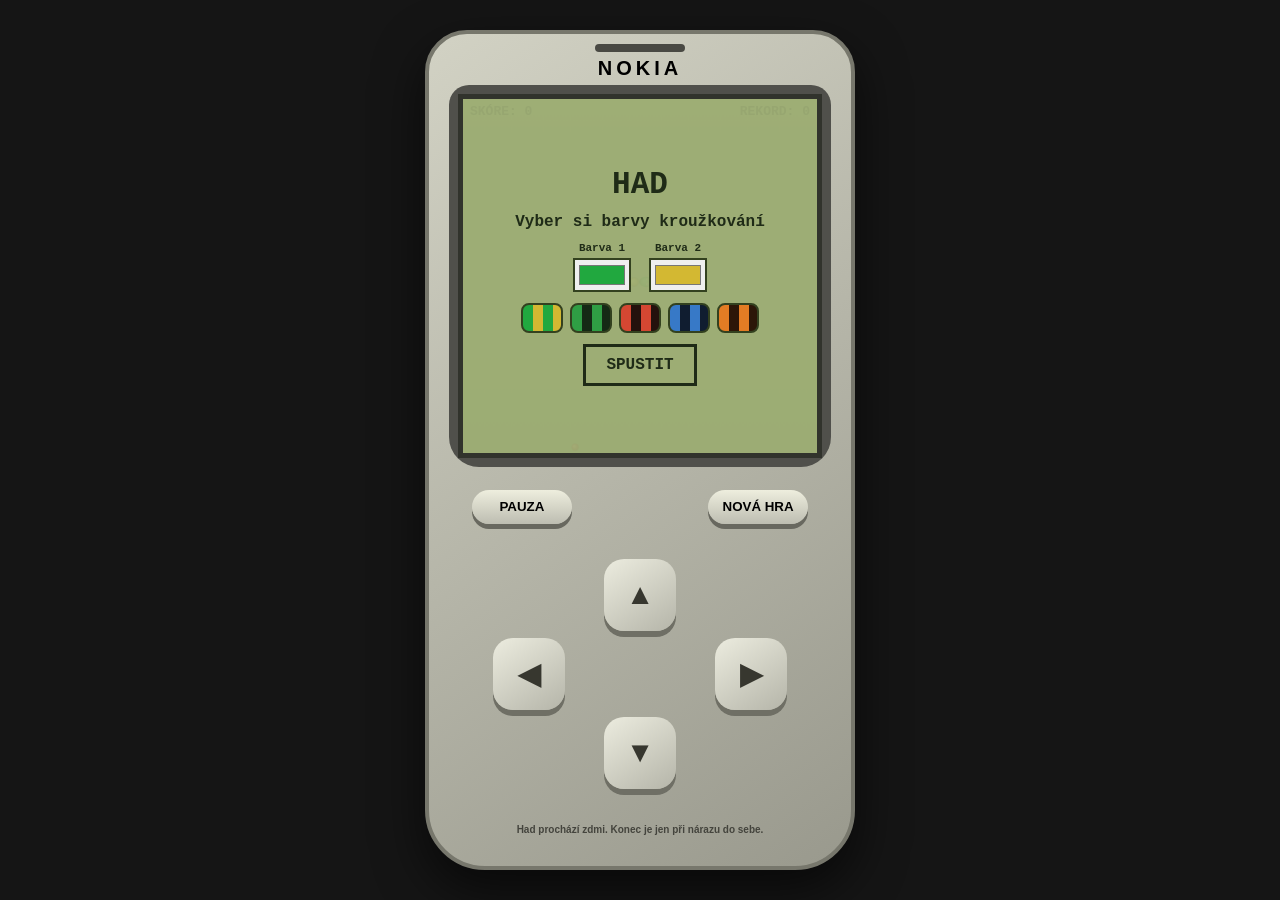
==== commit 1f949f17: "Add files via upload" ====
--- a/index.html
+++ b/index.html
@@ -1,10 +1,10 @@
 <!doctype html>
 <html lang="cs">
 <head>
-  <meta charset="utf-8">
-  <meta name="viewport" content="width=device-width,initial-scale=1,maximum-scale=1,user-scalable=no">
-  <title>Nokia Had</title>
-  <link rel="stylesheet" href="styles.css">
+<meta charset="utf-8">
+<meta name="viewport" content="width=device-width,initial-scale=1,maximum-scale=1,user-scalable=no">
+<title>Nokia Had</title>
+<link rel="stylesheet" href="styles.css">
 </head>
 <body>
 <main class="phone">
@@ -21,22 +21,18 @@
 
       <div class="overlay" id="overlay">
         <h1>HAD</h1>
-        <p>Vyber si svého hada</p>
-
-        <div class="snake-picker">
-          <button class="skin active" data-skin="green" title="Zelený"></button>
-          <button class="skin yellow" data-skin="yellow" title="Žlutý"></button>
-          <button class="skin red" data-skin="red" title="Červený"></button>
-          <button class="skin blue" data-skin="blue" title="Modrý"></button>
-          <button class="skin orange" data-skin="orange" title="Oranžový"></button>
-          <button class="skin custom" id="customBtn" title="Vlastní">+</button>
+        <p>Vyber si barvy kroužkování</p>
+        <div class="colors">
+          <label>Barva 1<input type="color" id="colorA" value="#21a83f"></label>
+          <label>Barva 2<input type="color" id="colorB" value="#d3b832"></label>
         </div>
-
-        <div id="customPanel" class="custom-panel hidden">
-          <label>Barva těla <input type="color" id="mainColor" value="#4e9f32"></label>
-          <label>Barva vzoru <input type="color" id="patternColor" value="#172b13"></label>
+        <div class="presets">
+          <button class="preset p1" data-a="#21a83f" data-b="#d3b832"></button>
+          <button class="preset p2" data-a="#2f9e44" data-b="#152915"></button>
+          <button class="preset p3" data-a="#d44732" data-b="#24110d"></button>
+          <button class="preset p4" data-a="#3779c7" data-b="#101d30"></button>
+          <button class="preset p5" data-a="#e37c24" data-b="#2c1608"></button>
         </div>
-
         <button class="start" id="start">SPUSTIT</button>
       </div>
     </div>
@@ -47,17 +43,15 @@
       <button class="soft" id="pause">PAUZA</button>
       <button class="soft" id="restart">NOVÁ HRA</button>
     </div>
-
     <div class="dpad">
       <button class="key up" data-d="up">▲</button>
       <button class="key left" data-d="left">◀</button>
       <button class="key right" data-d="right">▶</button>
       <button class="key down" data-d="down">▼</button>
     </div>
-
     <div class="hint">Had prochází zdmi. Konec je jen při nárazu do sebe.</div>
   </section>
 </main>
 <script src="game.js"></script>
 </body>
-</html>
+</html>
--- a/styles.css
+++ b/styles.css
@@ -8,19 +8,16 @@
 .screen{width:100%;aspect-ratio:1;background:#9dad75;border:5px solid #31332c;position:relative;overflow:hidden;box-shadow:inset 0 0 22px #34422155}
 canvas{width:100%;height:100%;display:block}
 .hud{position:absolute;left:7px;right:7px;top:5px;display:flex;justify-content:space-between;font:900 13px "Courier New";color:#1f2b17;pointer-events:none}
-.overlay{position:absolute;inset:0;background:#9dad75f2;display:flex;flex-direction:column;align-items:center;justify-content:center;gap:10px;color:#1f2b17;font-family:"Courier New";text-align:center;padding:14px}
+.overlay{position:absolute;inset:0;background:#9dad75f2;display:flex;flex-direction:column;align-items:center;justify-content:center;gap:11px;color:#1f2b17;font-family:"Courier New";text-align:center;padding:14px}
 .overlay.hidden{display:none}.overlay h1{font-size:31px;margin:0}.overlay p{margin:0;font-weight:bold}
 .start{padding:9px 20px;border:3px solid #1f2b17;background:transparent;color:#1f2b17;font:bold 16px "Courier New"}
-.snake-picker{display:grid;grid-template-columns:repeat(6,1fr);gap:7px;width:min(310px,100%)}
-.skin{height:34px;border:3px solid #33411f;border-radius:9px;background:repeating-linear-gradient(90deg,#4e9f32 0 11px,#173516 11px 18px)}
-.skin.active{outline:3px solid #1f2b17;outline-offset:2px}
-.skin.yellow{background:repeating-linear-gradient(90deg,#d4b62f 0 11px,#15170d 11px 18px)}
-.skin.red{background:repeating-linear-gradient(90deg,#cb3f2c 0 11px,#21100e 11px 18px)}
-.skin.blue{background:repeating-linear-gradient(90deg,#3c78c7 0 11px,#101b2b 11px 18px)}
-.skin.orange{background:repeating-linear-gradient(90deg,#de7b24 0 11px,#29170c 11px 18px)}
-.skin.custom{background:#bfd184;font-size:24px;font-weight:900;color:#1f2b17}
-.custom-panel{display:flex;gap:14px;font-size:11px;font-weight:bold}.custom-panel.hidden{display:none}
-.custom-panel label{display:flex;flex-direction:column;gap:3px}.custom-panel input{width:56px;height:30px;border:2px solid #33411f}
+.colors{display:flex;gap:18px}.colors label{display:flex;flex-direction:column;gap:4px;font-size:11px;font-weight:bold}.colors input{width:58px;height:34px;border:2px solid #33411f}
+.presets{display:flex;gap:7px}.preset{width:42px;height:30px;border:2px solid #33411f;border-radius:8px}
+.p1{background:repeating-linear-gradient(90deg,#21a83f 0 10px,#d3b832 10px 20px)}
+.p2{background:repeating-linear-gradient(90deg,#2f9e44 0 10px,#152915 10px 20px)}
+.p3{background:repeating-linear-gradient(90deg,#d44732 0 10px,#24110d 10px 20px)}
+.p4{background:repeating-linear-gradient(90deg,#3779c7 0 10px,#101d30 10px 20px)}
+.p5{background:repeating-linear-gradient(90deg,#e37c24 0 10px,#2c1608 10px 20px)}
 .controls{width:100%;flex:1;display:flex;flex-direction:column;align-items:center;justify-content:space-around;min-height:300px}
 .softkeys{width:88%;display:flex;justify-content:space-between}
 .soft{width:100px;height:34px;border:0;border-radius:17px;background:linear-gradient(#eeeede,#bdbdb1);box-shadow:0 5px #68685f;font-weight:bold}
@@ -29,4 +26,4 @@
 .key:active,.soft:active{transform:translateY(4px);box-shadow:0 2px #6f6f65}
 .up{left:129px;top:0}.down{left:129px;bottom:0}.left{left:18px;top:79px}.right{right:18px;top:79px}
 .hint{font-size:10px;font-weight:bold;color:#44443d;text-align:center;max-width:330px}
-@media(max-height:730px){.phone{padding:6px 15px;gap:3px}.screen-shell{padding:6px}.controls{min-height:225px}.dpad{transform:scale(.82);margin:-16px 0}.soft{height:29px}.hint{font-size:9px}.overlay{gap:6px;padding:8px}.skin{height:28px}}
+@media(max-height:730px){.phone{padding:6px 15px;gap:3px}.screen-shell{padding:6px}.controls{min-height:225px}.dpad{transform:scale(.82);margin:-16px 0}.soft{height:29px}.hint{font-size:9px}.overlay{gap:7px;padding:8px}}
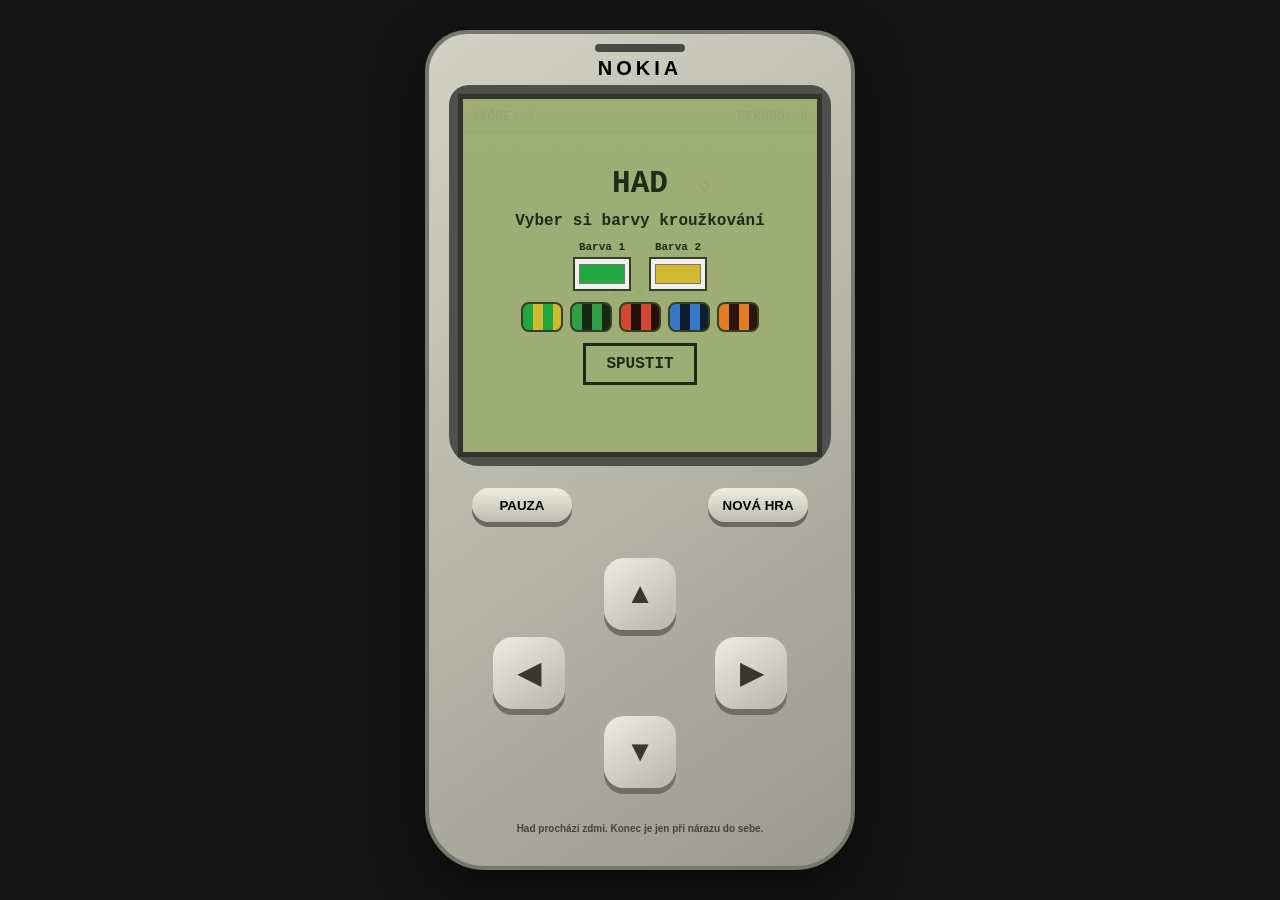
==== commit 2cfbc0b0: "Add files via upload" ====
--- a/index.html
+++ b/index.html
@@ -4,7 +4,67 @@
 <meta charset="utf-8">
 <meta name="viewport" content="width=device-width,initial-scale=1,maximum-scale=1,user-scalable=no">
 <title>Nokia Had</title>
-<link rel="stylesheet" href="styles.css">
+<style>
+*{box-sizing:border-box;-webkit-tap-highlight-color:transparent}
+html,body{margin:0;width:100%;height:100%;overflow:hidden;background:#151515;font-family:Arial,sans-serif}
+body{display:flex;justify-content:center;align-items:center;padding:8px}
+.phone{width:min(430px,97vw);height:min(840px,98vh);padding:10px 20px 14px;border:4px solid #77776c;border-radius:42px 42px 60px 60px;background:linear-gradient(145deg,#d2d2c4,#99998d);box-shadow:0 20px 50px #0009;display:flex;flex-direction:column;align-items:center;gap:5px}
+.speaker{width:90px;height:8px;background:#494943;border-radius:8px}
+.brand{font-size:20px;font-weight:900;letter-spacing:4px}
+.screen-shell{width:100%;background:#50504b;border-radius:20px 20px 30px 30px;padding:9px}
+.screen{
+  width:100%;
+  background:#9dad75;
+  border:5px solid #31332c;
+  position:relative;
+  overflow:hidden;
+  box-shadow:inset 0 0 22px #34422155;
+  display:flex;
+  flex-direction:column
+}
+.playfield{
+  width:100%;
+  aspect-ratio:420/378;
+  position:relative;
+  overflow:hidden;
+  background:linear-gradient(#aabd7d,#8fa667)
+}
+canvas{width:100%;height:100%;display:block}
+.hud{
+  position:relative;
+  z-index:3;
+  height:34px;
+  flex:0 0 34px;
+  padding:7px 9px 5px;
+  display:flex;
+  justify-content:space-between;
+  align-items:center;
+  font:900 13px "Courier New";
+  color:#1f2b17;
+  background:linear-gradient(#afc081,#a4b778);
+  border-bottom:2px solid rgba(31,43,23,.35);
+  pointer-events:none
+}
+.overlay{position:absolute;z-index:10;inset:0;background:#9dad75f2;display:flex;flex-direction:column;align-items:center;justify-content:center;gap:11px;color:#1f2b17;font-family:"Courier New";text-align:center;padding:14px}
+.overlay.hidden{display:none}.overlay h1{font-size:31px;margin:0}.overlay p{margin:0;font-weight:bold}
+.start{padding:9px 20px;border:3px solid #1f2b17;background:transparent;color:#1f2b17;font:bold 16px "Courier New"}
+.colors{display:flex;gap:18px}.colors label{display:flex;flex-direction:column;gap:4px;font-size:11px;font-weight:bold}.colors input{width:58px;height:34px;border:2px solid #33411f}
+.presets{display:flex;gap:7px}.preset{width:42px;height:30px;border:2px solid #33411f;border-radius:8px}
+.p1{background:repeating-linear-gradient(90deg,#21a83f 0 10px,#d3b832 10px 20px)}
+.p2{background:repeating-linear-gradient(90deg,#2f9e44 0 10px,#152915 10px 20px)}
+.p3{background:repeating-linear-gradient(90deg,#d44732 0 10px,#24110d 10px 20px)}
+.p4{background:repeating-linear-gradient(90deg,#3779c7 0 10px,#101d30 10px 20px)}
+.p5{background:repeating-linear-gradient(90deg,#e37c24 0 10px,#2c1608 10px 20px)}
+.controls{width:100%;flex:1;display:flex;flex-direction:column;align-items:center;justify-content:space-around;min-height:300px}
+.softkeys{width:88%;display:flex;justify-content:space-between}
+.soft{width:100px;height:34px;border:0;border-radius:17px;background:linear-gradient(#eeeede,#bdbdb1);box-shadow:0 5px #68685f;font-weight:bold}
+.dpad{width:330px;height:230px;position:relative}
+.key{position:absolute;width:72px;height:72px;border:0;border-radius:20px;background:linear-gradient(145deg,#ececdf,#b5b5a9);box-shadow:0 6px #6f6f65;color:#37372f;font-size:29px;font-weight:900;touch-action:manipulation}
+.key:active,.soft:active{transform:translateY(4px);box-shadow:0 2px #6f6f65}
+.up{left:129px;top:0}.down{left:129px;bottom:0}.left{left:18px;top:79px}.right{right:18px;top:79px}
+.hint{font-size:10px;font-weight:bold;color:#44443d;text-align:center;max-width:330px}
+@media(max-height:730px){.phone{padding:6px 15px;gap:3px}.screen-shell{padding:6px}.controls{min-height:225px}.dpad{transform:scale(.82);margin:-16px 0}.soft{height:29px}.hint{font-size:9px}.overlay{gap:7px;padding:8px}}
+</style>
 </head>
 <body>
 <main class="phone">
@@ -13,10 +73,12 @@
 
   <section class="screen-shell">
     <div class="screen">
-      <canvas id="game" width="420" height="420"></canvas>
       <div class="hud">
         <span>SKÓRE: <b id="score">0</b></span>
         <span>REKORD: <b id="high">0</b></span>
+      </div>
+      <div class="playfield">
+        <canvas id="game" width="420" height="378"></canvas>
       </div>
 
       <div class="overlay" id="overlay">
@@ -52,6 +114,57 @@
     <div class="hint">Had prochází zdmi. Konec je jen při nárazu do sebe.</div>
   </section>
 </main>
-<script src="game.js"></script>
+<script>
+(()=>{
+const c=document.getElementById("game"),x=c.getContext("2d"),scoreE=document.getElementById("score"),highE=document.getElementById("high"),ov=document.getElementById("overlay");
+const COLS=30,ROWS=27,C=c.width/COLS;
+let snake,dir,next,food,score=0,high=+(localStorage.nokiaSnakeHigh||0),run=false,paused=false,timer,speed=420;
+let colorA=localStorage.snakeColorA||"#21a83f",colorB=localStorage.snakeColorB||"#d3b832";
+const aI=document.getElementById("colorA"),bI=document.getElementById("colorB");
+aI.value=colorA;bI.value=colorB;highE.textContent=high;
+
+function shade(hex,amt){const n=parseInt(hex.slice(1),16),r=Math.max(0,Math.min(255,(n>>16)+amt)),g=Math.max(0,Math.min(255,((n>>8)&255)+amt)),b=Math.max(0,Math.min(255,(n&255)+amt));return `rgb(${r},${g},${b})`}
+function reset(){snake=[{x:15,y:13,bulge:0},{x:14,y:13,bulge:0},{x:13,y:13,bulge:0},{x:12,y:13,bulge:0}];dir={x:1,y:0};next={...dir};score=0;speed=420;scoreE.textContent=0;placeFood();draw()}
+function placeFood(){do{food={x:1+Math.floor(Math.random()*(COLS-2)),y:1+Math.floor(Math.random()*(ROWS-2))}}while(snake.some(p=>p.x===food.x&&p.y===food.y))}
+function start(){reset();run=true;paused=false;ov.classList.add("hidden");document.getElementById("pause").textContent="PAUZA";loop()}
+function loop(){clearInterval(timer);timer=setInterval(tick,speed)}
+function tick(){if(!run||paused)return;dir=next;const h={x:(snake[0].x+dir.x+COLS)%COLS,y:(snake[0].y+dir.y+ROWS)%ROWS,bulge:0};const eat=h.x===food.x&&h.y===food.y,check=eat?snake:snake.slice(0,-1);if(check.some(p=>p.x===h.x&&p.y===h.y))return over();snake.unshift(h);if(eat){snake[0].bulge=1;score+=10;scoreE.textContent=score;placeFood();const ns=Math.max(115,420-Math.floor(score/50)*18);if(ns!==speed){speed=ns;loop()}}else snake.pop();draw()}
+function over(){run=false;clearInterval(timer);if(score>high){high=score;localStorage.nokiaSnakeHigh=high;highE.textContent=high}ov.innerHTML=`<h1>KONEC</h1><p>Skóre: ${score}</p><p>Rekord: ${high}</p><button class="start" id="again">ZNOVU</button>`;ov.classList.remove("hidden");document.getElementById("again").onclick=start}
+function draw(){const bg=x.createLinearGradient(0,0,0,c.height);bg.addColorStop(0,"#aabd7d");bg.addColorStop(1,"#8fa667");x.fillStyle=bg;x.fillRect(0,0,c.width,c.height);drawFood();for(let i=snake.length-1;i>=0;i--)drawPart(snake[i],i);drawHead()}
+function drawFood(){
+  const cx=food.x*C+C/2,cy=food.y*C+C/2,r=C*.40;
+  x.save();
+  x.shadowColor="rgba(255,255,255,.75)";
+  x.shadowBlur=C*.28;
+  const g=x.createRadialGradient(cx-r*.35,cy-r*.38,1,cx,cy,r);
+  g.addColorStop(0,"#fff7b0");
+  g.addColorStop(.18,"#ff6d55");
+  g.addColorStop(.55,"#e12819");
+  g.addColorStop(1,"#681006");
+  x.fillStyle=g;
+  x.beginPath();
+  x.arc(cx,cy,r,0,Math.PI*2);
+  x.fill();
+  x.shadowBlur=0;
+  x.strokeStyle="#24130d";
+  x.lineWidth=Math.max(1.5,C*.10);
+  x.stroke();
+  x.fillStyle="#fff";
+  x.beginPath();
+  x.arc(cx-r*.25,cy-r*.28,r*.14,0,Math.PI*2);
+  x.fill();
+  x.restore();
+}
+function drawPart(p,i){const baseColor=i%2===0?colorA:colorB,cx=p.x*C+C/2,cy=p.y*C+C/2,r=C*.39*(p.bulge?1.48:1),g=x.createRadialGradient(cx-r*.3,cy-r*.3,1,cx,cy,r);g.addColorStop(0,shade(baseColor,55));g.addColorStop(.55,baseColor);g.addColorStop(1,shade(baseColor,-65));x.fillStyle=g;x.beginPath();x.arc(cx,cy,r,0,Math.PI*2);x.fill();x.strokeStyle="rgba(0,0,0,.25)";x.stroke()}
+function drawHead(){const h=snake[0],cx=h.x*C+C/2,cy=h.y*C+C/2,a=Math.atan2(dir.y,dir.x),rx=C*.57,ry=C*.44,g=x.createRadialGradient(-rx*.2,-ry*.2,1,0,0,rx);x.save();x.translate(cx,cy);x.rotate(a);g.addColorStop(0,shade(colorA,55));g.addColorStop(.6,colorA);g.addColorStop(1,shade(colorA,-70));x.fillStyle=g;x.beginPath();x.ellipse(0,0,rx,ry,0,0,Math.PI*2);x.fill();x.fillStyle="#f5f2d5";for(const sy of[-1,1]){x.beginPath();x.arc(rx*.22,sy*ry*.48,C*.10,0,Math.PI*2);x.fill()}x.fillStyle="#111";for(const sy of[-1,1]){x.beginPath();x.arc(rx*.27,sy*ry*.48,C*.052,0,Math.PI*2);x.fill()}x.strokeStyle="#b51d22";x.lineWidth=1.2;x.beginPath();x.moveTo(rx*.82,0);x.lineTo(rx*1.2,0);x.lineTo(rx*1.37,-C*.09);x.moveTo(rx*1.2,0);x.lineTo(rx*1.37,C*.09);x.stroke();x.restore()}
+function setD(name){const d={up:{x:0,y:-1},down:{x:0,y:1},left:{x:-1,y:0},right:{x:1,y:0}}[name];if(!d||d.x===-dir.x&&d.y===-dir.y)return;next=d}
+document.querySelectorAll("[data-d]").forEach(btn=>btn.onpointerdown=e=>{e.preventDefault();setD(btn.dataset.d)});
+document.onkeydown=e=>{const k=e.key.toLowerCase();if(k==="arrowup"||k==="w")setD("up");if(k==="arrowdown"||k==="s")setD("down");if(k==="arrowleft"||k==="a")setD("left");if(k==="arrowright"||k==="d")setD("right")};
+document.getElementById("start").onclick=start;document.getElementById("restart").onclick=start;document.getElementById("pause").onclick=()=>{if(!run)return start();paused=!paused;document.getElementById("pause").textContent=paused?"POKRAČOVAT":"PAUZA"};
+aI.oninput=()=>{colorA=aI.value;localStorage.snakeColorA=colorA;draw()};bI.oninput=()=>{colorB=bI.value;localStorage.snakeColorB=colorB;draw()};
+document.querySelectorAll(".preset").forEach(btn=>btn.onclick=()=>{colorA=btn.dataset.a;colorB=btn.dataset.b;aI.value=colorA;bI.value=colorB;localStorage.snakeColorA=colorA;localStorage.snakeColorB=colorB;draw()});
+reset();
+})();
+</script>
 </body>
 </html>
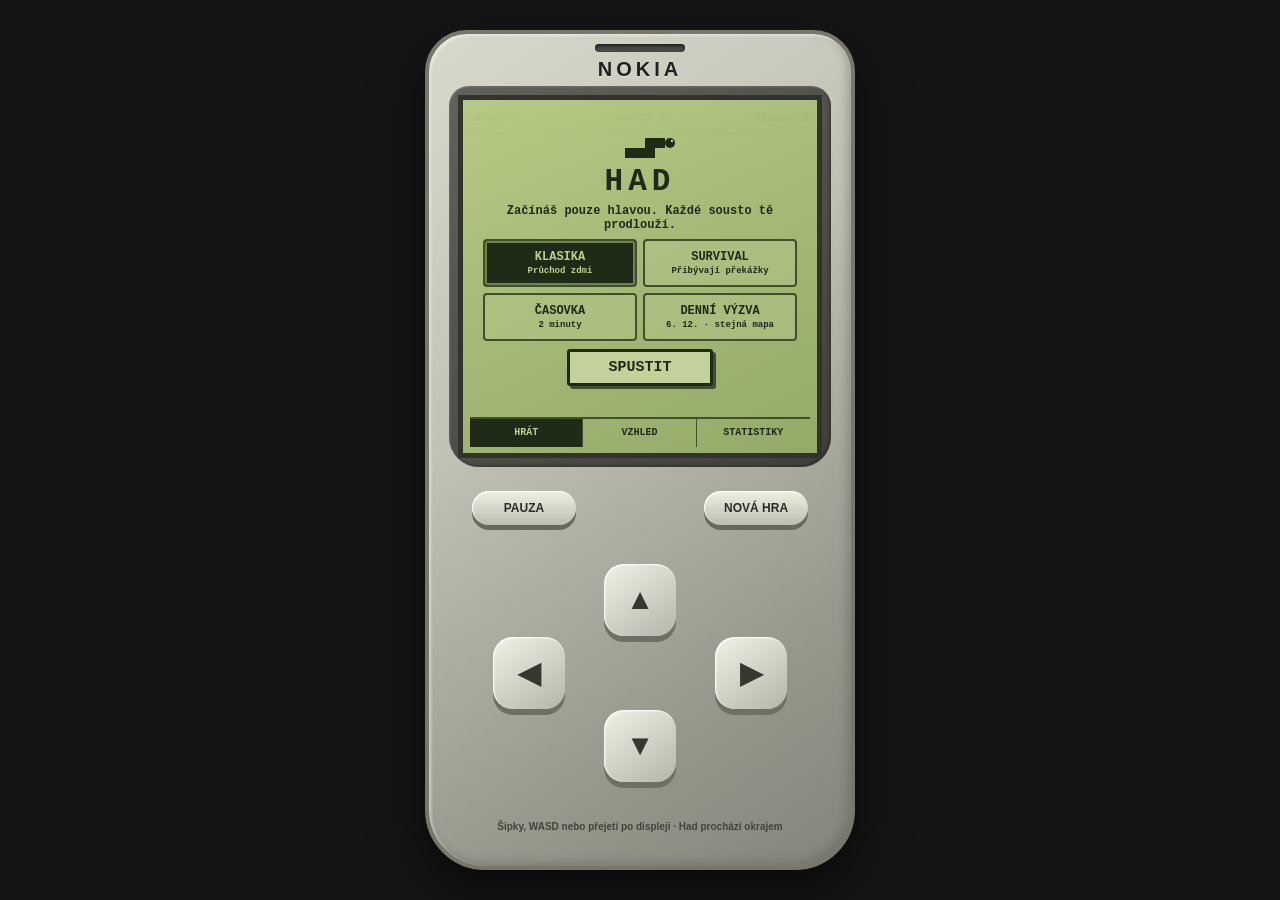
==== commit 70389674: "Add files via upload" ====
--- a/index.html
+++ b/index.html
@@ -1,170 +1,138 @@
 <!doctype html>
 <html lang="cs">
 <head>
-<meta charset="utf-8">
-<meta name="viewport" content="width=device-width,initial-scale=1,maximum-scale=1,user-scalable=no">
-<title>Nokia Had</title>
-<style>
-*{box-sizing:border-box;-webkit-tap-highlight-color:transparent}
-html,body{margin:0;width:100%;height:100%;overflow:hidden;background:#151515;font-family:Arial,sans-serif}
-body{display:flex;justify-content:center;align-items:center;padding:8px}
-.phone{width:min(430px,97vw);height:min(840px,98vh);padding:10px 20px 14px;border:4px solid #77776c;border-radius:42px 42px 60px 60px;background:linear-gradient(145deg,#d2d2c4,#99998d);box-shadow:0 20px 50px #0009;display:flex;flex-direction:column;align-items:center;gap:5px}
-.speaker{width:90px;height:8px;background:#494943;border-radius:8px}
-.brand{font-size:20px;font-weight:900;letter-spacing:4px}
-.screen-shell{width:100%;background:#50504b;border-radius:20px 20px 30px 30px;padding:9px}
-.screen{
-  width:100%;
-  background:#9dad75;
-  border:5px solid #31332c;
-  position:relative;
-  overflow:hidden;
-  box-shadow:inset 0 0 22px #34422155;
-  display:flex;
-  flex-direction:column
-}
-.playfield{
-  width:100%;
-  aspect-ratio:420/378;
-  position:relative;
-  overflow:hidden;
-  background:linear-gradient(#aabd7d,#8fa667)
-}
-canvas{width:100%;height:100%;display:block}
-.hud{
-  position:relative;
-  z-index:3;
-  height:34px;
-  flex:0 0 34px;
-  padding:7px 9px 5px;
-  display:flex;
-  justify-content:space-between;
-  align-items:center;
-  font:900 13px "Courier New";
-  color:#1f2b17;
-  background:linear-gradient(#afc081,#a4b778);
-  border-bottom:2px solid rgba(31,43,23,.35);
-  pointer-events:none
-}
-.overlay{position:absolute;z-index:10;inset:0;background:#9dad75f2;display:flex;flex-direction:column;align-items:center;justify-content:center;gap:11px;color:#1f2b17;font-family:"Courier New";text-align:center;padding:14px}
-.overlay.hidden{display:none}.overlay h1{font-size:31px;margin:0}.overlay p{margin:0;font-weight:bold}
-.start{padding:9px 20px;border:3px solid #1f2b17;background:transparent;color:#1f2b17;font:bold 16px "Courier New"}
-.colors{display:flex;gap:18px}.colors label{display:flex;flex-direction:column;gap:4px;font-size:11px;font-weight:bold}.colors input{width:58px;height:34px;border:2px solid #33411f}
-.presets{display:flex;gap:7px}.preset{width:42px;height:30px;border:2px solid #33411f;border-radius:8px}
-.p1{background:repeating-linear-gradient(90deg,#21a83f 0 10px,#d3b832 10px 20px)}
-.p2{background:repeating-linear-gradient(90deg,#2f9e44 0 10px,#152915 10px 20px)}
-.p3{background:repeating-linear-gradient(90deg,#d44732 0 10px,#24110d 10px 20px)}
-.p4{background:repeating-linear-gradient(90deg,#3779c7 0 10px,#101d30 10px 20px)}
-.p5{background:repeating-linear-gradient(90deg,#e37c24 0 10px,#2c1608 10px 20px)}
-.controls{width:100%;flex:1;display:flex;flex-direction:column;align-items:center;justify-content:space-around;min-height:300px}
-.softkeys{width:88%;display:flex;justify-content:space-between}
-.soft{width:100px;height:34px;border:0;border-radius:17px;background:linear-gradient(#eeeede,#bdbdb1);box-shadow:0 5px #68685f;font-weight:bold}
-.dpad{width:330px;height:230px;position:relative}
-.key{position:absolute;width:72px;height:72px;border:0;border-radius:20px;background:linear-gradient(145deg,#ececdf,#b5b5a9);box-shadow:0 6px #6f6f65;color:#37372f;font-size:29px;font-weight:900;touch-action:manipulation}
-.key:active,.soft:active{transform:translateY(4px);box-shadow:0 2px #6f6f65}
-.up{left:129px;top:0}.down{left:129px;bottom:0}.left{left:18px;top:79px}.right{right:18px;top:79px}
-.hint{font-size:10px;font-weight:bold;color:#44443d;text-align:center;max-width:330px}
-@media(max-height:730px){.phone{padding:6px 15px;gap:3px}.screen-shell{padding:6px}.controls{min-height:225px}.dpad{transform:scale(.82);margin:-16px 0}.soft{height:29px}.hint{font-size:9px}.overlay{gap:7px;padding:8px}}
-</style>
+  <meta charset="utf-8">
+  <meta name="viewport" content="width=device-width,initial-scale=1,maximum-scale=1,user-scalable=no,viewport-fit=cover">
+  <meta name="theme-color" content="#a9bd7a">
+  <meta name="description" content="Klasický Nokia Had v moderním mobilním provedení.">
+  <meta name="mobile-web-app-capable" content="yes">
+  <meta name="apple-mobile-web-app-capable" content="yes">
+  <meta name="apple-mobile-web-app-status-bar-style" content="black-translucent">
+  <meta name="apple-mobile-web-app-title" content="Had">
+  <title>Nokia Had</title>
+  <link rel="icon" type="image/png" sizes="32x32" href="assets/icons/snake-icon-32.png?v=800-20260902">
+  <link rel="apple-touch-icon" sizes="180x180" href="assets/icons/snake-icon-180.png?v=800-20260902">
+  <link rel="manifest" href="manifest.webmanifest?v=800-20260902">
+  <link rel="stylesheet" href="styles.css">
 </head>
 <body>
-<main class="phone">
-  <div class="speaker"></div>
-  <div class="brand">NOKIA</div>
+  <main class="phone" aria-label="Nokia Had">
+    <div class="speaker" aria-hidden="true"></div>
+    <div class="brand">NOKIA</div>
 
-  <section class="screen-shell">
-    <div class="screen">
-      <div class="hud">
-        <span>SKÓRE: <b id="score">0</b></span>
-        <span>REKORD: <b id="high">0</b></span>
+    <section class="screen-shell">
+      <div class="screen">
+        <div class="hud" aria-live="polite">
+          <span>SKÓRE <b id="score">0</b></span>
+          <span id="middleHud">ÚROVEŇ <b id="level">1</b></span>
+          <span>REKORD <b id="high">0</b></span>
+        </div>
+
+        <div class="playfield" id="playfield">
+          <canvas id="game" width="420" height="378" aria-label="Herní plocha"></canvas>
+          <div class="game-message" id="gameMessage" aria-live="polite"></div>
+          <div class="combo" id="combo" aria-live="polite"></div>
+        </div>
+
+        <div class="overlay" id="overlay">
+          <section class="menu-view active" data-view="play">
+            <div class="title-mark" aria-hidden="true">
+              <span class="pixel-snake"></span>
+            </div>
+            <h1>HAD</h1>
+            <p class="intro">Začínáš pouze hlavou. Každé sousto tě prodlouží.</p>
+
+            <div class="mode-grid" role="group" aria-label="Herní režim">
+              <button class="mode selected" data-mode="classic">
+                <b>KLASIKA</b><small>Průchod zdmi</small>
+              </button>
+              <button class="mode" data-mode="survival">
+                <b>SURVIVAL</b><small>Přibývají překážky</small>
+              </button>
+              <button class="mode" data-mode="time">
+                <b>ČASOVKA</b><small>2 minuty</small>
+              </button>
+              <button class="mode" data-mode="daily">
+                <b>DENNÍ VÝZVA</b><small id="dailyLabel">Dnešní mapa</small>
+              </button>
+            </div>
+
+            <button class="primary" id="start">SPUSTIT</button>
+          </section>
+
+          <section class="menu-view" data-view="look">
+            <h2>VZHLED HADA</h2>
+            <p class="compact-copy">Vyber kroužkování. Volba se uloží.</p>
+            <div class="colors">
+              <label>BARVA 1<input type="color" id="colorA" value="#21a83f"></label>
+              <label>BARVA 2<input type="color" id="colorB" value="#d3b832"></label>
+            </div>
+            <div class="presets" aria-label="Předvolby barev">
+              <button class="preset p1" data-a="#21a83f" data-b="#d3b832" aria-label="Zelenožlutý had"></button>
+              <button class="preset p2" data-a="#2f9e44" data-b="#152915" aria-label="Zelenočerný had"></button>
+              <button class="preset p3" data-a="#d44732" data-b="#24110d" aria-label="Červený had"></button>
+              <button class="preset p4" data-a="#3779c7" data-b="#101d30" aria-label="Modrý had"></button>
+              <button class="preset p5" data-a="#e37c24" data-b="#2c1608" aria-label="Oranžový had"></button>
+            </div>
+            <div class="snake-preview" id="snakePreview" aria-label="Náhled hada"></div>
+          </section>
+
+          <section class="menu-view" data-view="stats">
+            <h2>STATISTIKY</h2>
+            <div class="stats-grid">
+              <div><small>HER</small><b id="statGames">0</b></div>
+              <div><small>SNĚDENO</small><b id="statFood">0</b></div>
+              <div><small>NEJDELŠÍ HAD</small><b id="statLength">1</b></div>
+              <div><small>NEJLEPŠÍ KOMBO</small><b id="statCombo">1×</b></div>
+            </div>
+            <div class="mission" id="mission">
+              <span>MISE</span>
+              <b id="missionText">Sněz 10 soust v jedné hře</b>
+              <div class="mission-track"><i id="missionProgress"></i></div>
+            </div>
+          </section>
+
+          <section class="menu-view" data-view="over">
+            <h2 id="overTitle">KONEC HRY</h2>
+            <div class="end-score">
+              <small>SKÓRE</small>
+              <strong id="finalScore">0</strong>
+              <span id="newRecord">REKORD 0</span>
+            </div>
+            <div class="end-details">
+              <span>DÉLKA <b id="finalLength">1</b></span>
+              <span>SNĚDENO <b id="finalFood">0</b></span>
+              <span>KOMBO <b id="finalCombo">1×</b></span>
+            </div>
+            <div class="end-actions">
+              <button class="primary" id="again">ZNOVU</button>
+              <button class="secondary" id="backToMenu">MENU</button>
+            </div>
+          </section>
+
+          <nav class="menu-tabs" aria-label="Nabídka">
+            <button class="tab active" data-target="play">HRÁT</button>
+            <button class="tab" data-target="look">VZHLED</button>
+            <button class="tab" data-target="stats">STATISTIKY</button>
+          </nav>
+        </div>
       </div>
-      <div class="playfield">
-        <canvas id="game" width="420" height="378"></canvas>
+    </section>
+
+    <section class="controls" aria-label="Ovládání hry">
+      <div class="softkeys">
+        <button class="soft" id="pause">PAUZA</button>
+        <button class="soft" id="restart">NOVÁ HRA</button>
       </div>
-
-      <div class="overlay" id="overlay">
-        <h1>HAD</h1>
-        <p>Vyber si barvy kroužkování</p>
-        <div class="colors">
-          <label>Barva 1<input type="color" id="colorA" value="#21a83f"></label>
-          <label>Barva 2<input type="color" id="colorB" value="#d3b832"></label>
-        </div>
-        <div class="presets">
-          <button class="preset p1" data-a="#21a83f" data-b="#d3b832"></button>
-          <button class="preset p2" data-a="#2f9e44" data-b="#152915"></button>
-          <button class="preset p3" data-a="#d44732" data-b="#24110d"></button>
-          <button class="preset p4" data-a="#3779c7" data-b="#101d30"></button>
-          <button class="preset p5" data-a="#e37c24" data-b="#2c1608"></button>
-        </div>
-        <button class="start" id="start">SPUSTIT</button>
+      <div class="dpad" aria-label="Směr hada">
+        <button class="key up" data-d="up" aria-label="Nahoru">▲</button>
+        <button class="key left" data-d="left" aria-label="Doleva">◀</button>
+        <button class="key right" data-d="right" aria-label="Doprava">▶</button>
+        <button class="key down" data-d="down" aria-label="Dolů">▼</button>
       </div>
-    </div>
-  </section>
-
-  <section class="controls">
-    <div class="softkeys">
-      <button class="soft" id="pause">PAUZA</button>
-      <button class="soft" id="restart">NOVÁ HRA</button>
-    </div>
-    <div class="dpad">
-      <button class="key up" data-d="up">▲</button>
-      <button class="key left" data-d="left">◀</button>
-      <button class="key right" data-d="right">▶</button>
-      <button class="key down" data-d="down">▼</button>
-    </div>
-    <div class="hint">Had prochází zdmi. Konec je jen při nárazu do sebe.</div>
-  </section>
-</main>
-<script>
-(()=>{
-const c=document.getElementById("game"),x=c.getContext("2d"),scoreE=document.getElementById("score"),highE=document.getElementById("high"),ov=document.getElementById("overlay");
-const COLS=30,ROWS=27,C=c.width/COLS;
-let snake,dir,next,food,score=0,high=+(localStorage.nokiaSnakeHigh||0),run=false,paused=false,timer,speed=420;
-let colorA=localStorage.snakeColorA||"#21a83f",colorB=localStorage.snakeColorB||"#d3b832";
-const aI=document.getElementById("colorA"),bI=document.getElementById("colorB");
-aI.value=colorA;bI.value=colorB;highE.textContent=high;
-
-function shade(hex,amt){const n=parseInt(hex.slice(1),16),r=Math.max(0,Math.min(255,(n>>16)+amt)),g=Math.max(0,Math.min(255,((n>>8)&255)+amt)),b=Math.max(0,Math.min(255,(n&255)+amt));return `rgb(${r},${g},${b})`}
-function reset(){snake=[{x:15,y:13,bulge:0},{x:14,y:13,bulge:0},{x:13,y:13,bulge:0},{x:12,y:13,bulge:0}];dir={x:1,y:0};next={...dir};score=0;speed=420;scoreE.textContent=0;placeFood();draw()}
-function placeFood(){do{food={x:1+Math.floor(Math.random()*(COLS-2)),y:1+Math.floor(Math.random()*(ROWS-2))}}while(snake.some(p=>p.x===food.x&&p.y===food.y))}
-function start(){reset();run=true;paused=false;ov.classList.add("hidden");document.getElementById("pause").textContent="PAUZA";loop()}
-function loop(){clearInterval(timer);timer=setInterval(tick,speed)}
-function tick(){if(!run||paused)return;dir=next;const h={x:(snake[0].x+dir.x+COLS)%COLS,y:(snake[0].y+dir.y+ROWS)%ROWS,bulge:0};const eat=h.x===food.x&&h.y===food.y,check=eat?snake:snake.slice(0,-1);if(check.some(p=>p.x===h.x&&p.y===h.y))return over();snake.unshift(h);if(eat){snake[0].bulge=1;score+=10;scoreE.textContent=score;placeFood();const ns=Math.max(115,420-Math.floor(score/50)*18);if(ns!==speed){speed=ns;loop()}}else snake.pop();draw()}
-function over(){run=false;clearInterval(timer);if(score>high){high=score;localStorage.nokiaSnakeHigh=high;highE.textContent=high}ov.innerHTML=`<h1>KONEC</h1><p>Skóre: ${score}</p><p>Rekord: ${high}</p><button class="start" id="again">ZNOVU</button>`;ov.classList.remove("hidden");document.getElementById("again").onclick=start}
-function draw(){const bg=x.createLinearGradient(0,0,0,c.height);bg.addColorStop(0,"#aabd7d");bg.addColorStop(1,"#8fa667");x.fillStyle=bg;x.fillRect(0,0,c.width,c.height);drawFood();for(let i=snake.length-1;i>=0;i--)drawPart(snake[i],i);drawHead()}
-function drawFood(){
-  const cx=food.x*C+C/2,cy=food.y*C+C/2,r=C*.40;
-  x.save();
-  x.shadowColor="rgba(255,255,255,.75)";
-  x.shadowBlur=C*.28;
-  const g=x.createRadialGradient(cx-r*.35,cy-r*.38,1,cx,cy,r);
-  g.addColorStop(0,"#fff7b0");
-  g.addColorStop(.18,"#ff6d55");
-  g.addColorStop(.55,"#e12819");
-  g.addColorStop(1,"#681006");
-  x.fillStyle=g;
-  x.beginPath();
-  x.arc(cx,cy,r,0,Math.PI*2);
-  x.fill();
-  x.shadowBlur=0;
-  x.strokeStyle="#24130d";
-  x.lineWidth=Math.max(1.5,C*.10);
-  x.stroke();
-  x.fillStyle="#fff";
-  x.beginPath();
-  x.arc(cx-r*.25,cy-r*.28,r*.14,0,Math.PI*2);
-  x.fill();
-  x.restore();
-}
-function drawPart(p,i){const baseColor=i%2===0?colorA:colorB,cx=p.x*C+C/2,cy=p.y*C+C/2,r=C*.39*(p.bulge?1.48:1),g=x.createRadialGradient(cx-r*.3,cy-r*.3,1,cx,cy,r);g.addColorStop(0,shade(baseColor,55));g.addColorStop(.55,baseColor);g.addColorStop(1,shade(baseColor,-65));x.fillStyle=g;x.beginPath();x.arc(cx,cy,r,0,Math.PI*2);x.fill();x.strokeStyle="rgba(0,0,0,.25)";x.stroke()}
-function drawHead(){const h=snake[0],cx=h.x*C+C/2,cy=h.y*C+C/2,a=Math.atan2(dir.y,dir.x),rx=C*.57,ry=C*.44,g=x.createRadialGradient(-rx*.2,-ry*.2,1,0,0,rx);x.save();x.translate(cx,cy);x.rotate(a);g.addColorStop(0,shade(colorA,55));g.addColorStop(.6,colorA);g.addColorStop(1,shade(colorA,-70));x.fillStyle=g;x.beginPath();x.ellipse(0,0,rx,ry,0,0,Math.PI*2);x.fill();x.fillStyle="#f5f2d5";for(const sy of[-1,1]){x.beginPath();x.arc(rx*.22,sy*ry*.48,C*.10,0,Math.PI*2);x.fill()}x.fillStyle="#111";for(const sy of[-1,1]){x.beginPath();x.arc(rx*.27,sy*ry*.48,C*.052,0,Math.PI*2);x.fill()}x.strokeStyle="#b51d22";x.lineWidth=1.2;x.beginPath();x.moveTo(rx*.82,0);x.lineTo(rx*1.2,0);x.lineTo(rx*1.37,-C*.09);x.moveTo(rx*1.2,0);x.lineTo(rx*1.37,C*.09);x.stroke();x.restore()}
-function setD(name){const d={up:{x:0,y:-1},down:{x:0,y:1},left:{x:-1,y:0},right:{x:1,y:0}}[name];if(!d||d.x===-dir.x&&d.y===-dir.y)return;next=d}
-document.querySelectorAll("[data-d]").forEach(btn=>btn.onpointerdown=e=>{e.preventDefault();setD(btn.dataset.d)});
-document.onkeydown=e=>{const k=e.key.toLowerCase();if(k==="arrowup"||k==="w")setD("up");if(k==="arrowdown"||k==="s")setD("down");if(k==="arrowleft"||k==="a")setD("left");if(k==="arrowright"||k==="d")setD("right")};
-document.getElementById("start").onclick=start;document.getElementById("restart").onclick=start;document.getElementById("pause").onclick=()=>{if(!run)return start();paused=!paused;document.getElementById("pause").textContent=paused?"POKRAČOVAT":"PAUZA"};
-aI.oninput=()=>{colorA=aI.value;localStorage.snakeColorA=colorA;draw()};bI.oninput=()=>{colorB=bI.value;localStorage.snakeColorB=colorB;draw()};
-document.querySelectorAll(".preset").forEach(btn=>btn.onclick=()=>{colorA=btn.dataset.a;colorB=btn.dataset.b;aI.value=colorA;bI.value=colorB;localStorage.snakeColorA=colorA;localStorage.snakeColorB=colorB;draw()});
-reset();
-})();
-</script>
+      <div class="hint">Šipky, WASD nebo přejetí po displeji · Had prochází okrajem</div>
+    </section>
+  </main>
+  <script src="game.js"></script>
 </body>
-</html>+</html>
--- a/styles.css
+++ b/styles.css
@@ -0,0 +1,507 @@
+:root{
+  --lcd:#9dad75;
+  --lcd-light:#b5c888;
+  --ink:#1f2b17;
+  --phone-light:#d8d8cb;
+  --phone-mid:#aaa99e;
+  --phone-dark:#6c6c63
+}
+
+*{box-sizing:border-box;-webkit-tap-highlight-color:transparent}
+
+html,body{
+  margin:0;
+  width:100%;
+  height:100%;
+  overflow:hidden;
+  background:#151515;
+  font-family:Arial,sans-serif;
+  overscroll-behavior:none
+}
+
+button,input{font:inherit}
+button{cursor:pointer}
+
+body{
+  display:flex;
+  justify-content:center;
+  align-items:center;
+  padding:max(8px,env(safe-area-inset-top)) max(8px,env(safe-area-inset-right)) max(8px,env(safe-area-inset-bottom)) max(8px,env(safe-area-inset-left))
+}
+
+.phone{
+  width:min(430px,97vw);
+  height:min(840px,98vh);
+  padding:10px 20px 14px;
+  border:4px solid #77776c;
+  border-radius:42px 42px 60px 60px;
+  background:linear-gradient(145deg,var(--phone-light),#c1c1b5 38%,#96968b 78%,#84847b);
+  box-shadow:0 20px 50px #0009,inset 2px 2px 3px #fff8,inset -4px -4px 8px #5555;
+  display:flex;
+  flex-direction:column;
+  align-items:center;
+  gap:5px;
+  user-select:none
+}
+
+.speaker{
+  width:90px;
+  height:8px;
+  flex:0 0 8px;
+  background:#494943;
+  border-radius:8px;
+  box-shadow:inset 0 2px 3px #20201d
+}
+
+.brand{
+  color:#20201d;
+  font-size:20px;
+  font-weight:900;
+  line-height:24px;
+  letter-spacing:4px;
+  text-shadow:0 1px #fff8
+}
+
+.screen-shell{
+  width:100%;
+  flex:0 0 auto;
+  background:linear-gradient(145deg,#61615b,#3f403b);
+  border-radius:20px 20px 30px 30px;
+  padding:9px;
+  box-shadow:inset 1px 1px 2px #8887,inset -2px -2px 3px #2227
+}
+
+.screen{
+  width:100%;
+  background:var(--lcd);
+  border:5px solid #31332c;
+  position:relative;
+  overflow:hidden;
+  box-shadow:inset 0 0 22px #34422155;
+  display:flex;
+  flex-direction:column
+}
+
+.playfield{
+  width:100%;
+  aspect-ratio:420/378;
+  position:relative;
+  overflow:hidden;
+  background:linear-gradient(#aabd7d,#8fa667);
+  touch-action:none
+}
+
+canvas{width:100%;height:100%;display:block}
+
+.hud{
+  position:relative;
+  z-index:3;
+  height:34px;
+  flex:0 0 34px;
+  padding:6px 8px 5px;
+  display:grid;
+  grid-template-columns:1fr 1fr 1fr;
+  align-items:center;
+  color:var(--ink);
+  background:linear-gradient(#b6ca87,#a4b778);
+  border-bottom:2px solid rgba(31,43,23,.35);
+  font:900 11px/1 "Courier New",monospace;
+  pointer-events:none
+}
+
+.hud span:nth-child(2){text-align:center}
+.hud span:last-child{text-align:right}
+.hud b{font-size:14px}
+
+.game-message{
+  position:absolute;
+  z-index:4;
+  top:9px;
+  left:50%;
+  transform:translate(-50%,-10px);
+  padding:5px 10px;
+  border:2px solid color-mix(in srgb,var(--ink),transparent 20%);
+  border-radius:4px;
+  color:var(--ink);
+  background:#c5d49dde;
+  font:900 12px "Courier New",monospace;
+  white-space:nowrap;
+  opacity:0;
+  transition:.18s ease;
+  pointer-events:none
+}
+
+.game-message.show{opacity:1;transform:translate(-50%,0)}
+
+.combo{
+  position:absolute;
+  z-index:4;
+  right:8px;
+  bottom:7px;
+  color:#f6ffb5;
+  font:900 17px "Courier New",monospace;
+  text-shadow:1px 1px #243216,-1px -1px #243216,0 2px 2px #0008;
+  opacity:0;
+  transform:scale(.7);
+  transition:.18s ease;
+  pointer-events:none
+}
+
+.combo.show{opacity:1;transform:scale(1)}
+
+.overlay{
+  position:absolute;
+  z-index:10;
+  inset:0;
+  padding:8px 10px 42px;
+  display:flex;
+  align-items:center;
+  justify-content:center;
+  color:var(--ink);
+  background:linear-gradient(155deg,#b6c985f7,#94aa69f8);
+  font-family:"Courier New",monospace;
+  text-align:center
+}
+
+.overlay.hidden{display:none}
+
+.menu-view{
+  width:100%;
+  display:none;
+  flex-direction:column;
+  align-items:center;
+  justify-content:center;
+  gap:7px;
+  animation:view-in .18s ease
+}
+
+.menu-view.active{display:flex}
+
+@keyframes view-in{
+  from{opacity:0;transform:translateY(5px)}
+  to{opacity:1;transform:none}
+}
+
+.overlay h1{
+  margin:-4px 0 0;
+  font-size:31px;
+  line-height:1;
+  letter-spacing:5px
+}
+
+.overlay h2{
+  margin:0 0 3px;
+  font-size:22px;
+  line-height:1.1
+}
+
+.overlay p{margin:0;font-weight:bold}
+.intro{max-width:300px;font-size:12px;line-height:1.18}
+.compact-copy{font-size:12px}
+
+.title-mark{
+  width:46px;
+  height:30px;
+  display:grid;
+  place-items:center
+}
+
+.pixel-snake,
+.pixel-snake::before,
+.pixel-snake::after{
+  display:block;
+  width:10px;
+  height:10px;
+  background:var(--ink);
+  box-shadow:10px 0 var(--ink),20px 0 var(--ink),20px -10px var(--ink),30px -10px var(--ink);
+  content:""
+}
+
+.pixel-snake{position:relative;transform:translate(-10px,5px)}
+.pixel-snake::before{position:absolute;left:40px;top:-10px;border-radius:50%;box-shadow:none}
+.pixel-snake::after{position:absolute;left:46px;top:-8px;width:2px;height:2px;background:#c8d69e;box-shadow:none}
+
+.mode-grid{
+  width:min(314px,100%);
+  display:grid;
+  grid-template-columns:1fr 1fr;
+  gap:6px
+}
+
+.mode{
+  min-height:48px;
+  padding:5px 4px;
+  border:2px solid #40502d;
+  border-radius:4px;
+  color:var(--ink);
+  background:#b5c68a88;
+  font-family:"Courier New",monospace;
+  box-shadow:none
+}
+
+.mode b,.mode small{display:block}
+.mode b{font-size:12px}
+.mode small{margin-top:2px;font-size:9px;font-weight:bold}
+.mode.selected{color:#bcd093;background:var(--ink);box-shadow:inset 0 0 0 2px #6e8250}
+
+.primary{
+  min-width:146px;
+  min-height:36px;
+  margin-top:1px;
+  padding:7px 20px;
+  border:3px solid var(--ink);
+  border-radius:3px;
+  color:var(--ink);
+  background:#c3d29b;
+  font:900 15px "Courier New",monospace;
+  box-shadow:3px 3px 0 #40502d
+}
+
+.primary:active{transform:translate(2px,2px);box-shadow:1px 1px 0 #40502d}
+
+.menu-tabs{
+  position:absolute;
+  z-index:2;
+  left:7px;
+  right:7px;
+  bottom:6px;
+  height:30px;
+  display:grid;
+  grid-template-columns:repeat(3,1fr);
+  border-top:2px solid #40502d
+}
+
+.tab{
+  border:0;
+  border-right:1px solid #40502d;
+  color:var(--ink);
+  background:transparent;
+  font:900 10px "Courier New",monospace
+}
+
+.tab:last-child{border-right:0}
+.tab.active{color:#bcd093;background:var(--ink)}
+
+.colors{display:flex;gap:26px}
+.colors label{display:flex;flex-direction:column;gap:4px;font-size:11px;font-weight:bold}
+.colors input{width:72px;height:38px;padding:1px;border:2px solid #33411f;background:#b5c68a}
+
+.presets{display:flex;gap:7px}
+.preset{width:43px;height:31px;border:2px solid #33411f;border-radius:7px}
+.p1{background:repeating-linear-gradient(90deg,#21a83f 0 10px,#d3b832 10px 20px)}
+.p2{background:repeating-linear-gradient(90deg,#2f9e44 0 10px,#152915 10px 20px)}
+.p3{background:repeating-linear-gradient(90deg,#d44732 0 10px,#24110d 10px 20px)}
+.p4{background:repeating-linear-gradient(90deg,#3779c7 0 10px,#101d30 10px 20px)}
+.p5{background:repeating-linear-gradient(90deg,#e37c24 0 10px,#2c1608 10px 20px)}
+
+.snake-preview{
+  width:min(275px,88%);
+  height:54px;
+  margin-top:3px;
+  border:2px solid #40502d;
+  border-radius:5px;
+  background:#91a569;
+  position:relative;
+  overflow:hidden
+}
+
+.preview-segment{
+  position:absolute;
+  top:15px;
+  width:24px;
+  height:24px;
+  border-radius:50%;
+  border:1px solid #0005
+}
+
+.preview-head{
+  width:34px;
+  border-radius:55% 70% 70% 55%;
+  z-index:2
+}
+
+.preview-eye{
+  position:absolute;
+  width:4px;
+  height:4px;
+  right:6px;
+  top:5px;
+  border-radius:50%;
+  background:#fff;
+  box-shadow:0 10px #fff
+}
+
+.stats-grid{
+  width:min(300px,96%);
+  display:grid;
+  grid-template-columns:1fr 1fr;
+  gap:7px
+}
+
+.stats-grid div{
+  min-height:55px;
+  padding:6px;
+  display:flex;
+  flex-direction:column;
+  justify-content:center;
+  border:2px solid #40502d;
+  background:#b8c98e88
+}
+
+.stats-grid small{font-size:9px;font-weight:bold}
+.stats-grid b{font-size:20px}
+
+.mission{
+  width:min(300px,96%);
+  padding:7px;
+  display:grid;
+  gap:3px;
+  border:2px solid #40502d;
+  text-align:left;
+  background:#b8c98e88
+}
+
+.mission span{font-size:9px;font-weight:900}
+.mission b{font-size:11px}
+.mission-track{height:8px;border:1px solid #40502d;background:#8da164}
+.mission-track i{display:block;width:0;height:100%;background:var(--ink);transition:width .2s ease}
+
+.overlay.game-over{padding-bottom:8px}
+.overlay.game-over .menu-tabs{display:none}
+
+.end-score{
+  width:150px;
+  min-height:94px;
+  padding:7px;
+  display:flex;
+  flex-direction:column;
+  justify-content:center;
+  border:3px double var(--ink);
+  background:#b9ca90
+}
+
+.end-score small{font-size:9px;font-weight:900}
+.end-score strong{font-size:34px;line-height:1}
+.end-score span{margin-top:4px;font-size:10px;font-weight:900}
+
+.end-details{
+  width:min(290px,96%);
+  display:grid;
+  grid-template-columns:repeat(3,1fr);
+  gap:4px;
+  font-size:9px;
+  font-weight:900
+}
+
+.end-details span{padding:5px 2px;border:1px solid #40502d}
+.end-details b{display:block;font-size:14px}
+.end-actions{display:flex;align-items:center;gap:12px}
+.end-actions .primary{min-width:110px}
+
+.secondary{
+  min-width:82px;
+  min-height:34px;
+  padding:5px 12px;
+  border:2px solid var(--ink);
+  border-radius:3px;
+  color:var(--ink);
+  background:transparent;
+  font:900 12px "Courier New",monospace
+}
+
+.controls{
+  width:100%;
+  min-height:285px;
+  flex:1;
+  display:flex;
+  flex-direction:column;
+  align-items:center;
+  justify-content:space-around
+}
+
+.softkeys{width:88%;display:flex;justify-content:space-between}
+
+.soft{
+  width:104px;
+  height:34px;
+  border:0;
+  border-radius:17px;
+  color:#2b2b27;
+  background:linear-gradient(#f0f0e2,#bdbdb1);
+  box-shadow:0 5px #68685f,inset 1px 1px 1px #fff;
+  font-size:12px;
+  font-weight:bold;
+  touch-action:manipulation
+}
+
+.dpad{width:330px;height:218px;position:relative}
+
+.key{
+  position:absolute;
+  width:72px;
+  height:72px;
+  border:0;
+  border-radius:20px;
+  color:#37372f;
+  background:linear-gradient(145deg,#f1f1e5,#b5b5a9);
+  box-shadow:0 6px #6f6f65,inset 1px 1px 2px #fff;
+  font-size:29px;
+  font-weight:900;
+  touch-action:manipulation
+}
+
+.key:active,.soft:active{transform:translateY(4px);box-shadow:0 2px #6f6f65}
+.up{left:129px;top:0}
+.down{left:129px;bottom:0}
+.left{left:18px;top:73px}
+.right{right:18px;top:73px}
+
+.hint{
+  max-width:340px;
+  color:#44443d;
+  font-size:10px;
+  font-weight:bold;
+  line-height:1.2;
+  text-align:center
+}
+
+@media(max-width:370px){
+  body{padding:3px}
+  .phone{padding-left:13px;padding-right:13px}
+  .screen-shell{padding:6px}
+  .dpad{transform:scale(.9);margin:-9px 0}
+  .hud{padding-inline:5px;font-size:9px}
+  .hud b{font-size:12px}
+}
+
+@media(max-height:730px){
+  .phone{padding:5px 14px 8px;gap:2px;border-radius:32px 32px 44px 44px}
+  .speaker{height:6px;flex-basis:6px}
+  .brand{font-size:16px;line-height:18px}
+  .screen-shell{padding:5px}
+  .hud{height:28px;flex-basis:28px;padding-block:4px}
+  .controls{min-height:210px}
+  .dpad{transform:scale(.76);margin:-26px 0}
+  .soft{height:28px;box-shadow:0 4px #68685f}
+  .hint{font-size:9px}
+  .overlay{padding-top:5px}
+  .menu-view{gap:4px}
+  .title-mark{height:25px;transform:scale(.85)}
+  .overlay h1{font-size:25px}
+  .intro{font-size:10px}
+  .mode{min-height:41px}
+  .primary{min-height:31px;padding:4px 16px}
+}
+
+@media(max-height:620px){
+  .controls{min-height:170px}
+  .dpad{transform:scale(.62);margin:-42px 0}
+  .hint{display:none}
+  .softkeys{z-index:2}
+  .title-mark{display:none}
+  .mode{min-height:36px;padding:2px}
+}
+
+@media(prefers-reduced-motion:reduce){
+  *,*::before,*::after{animation-duration:.01ms!important;transition-duration:.01ms!important}
+}
